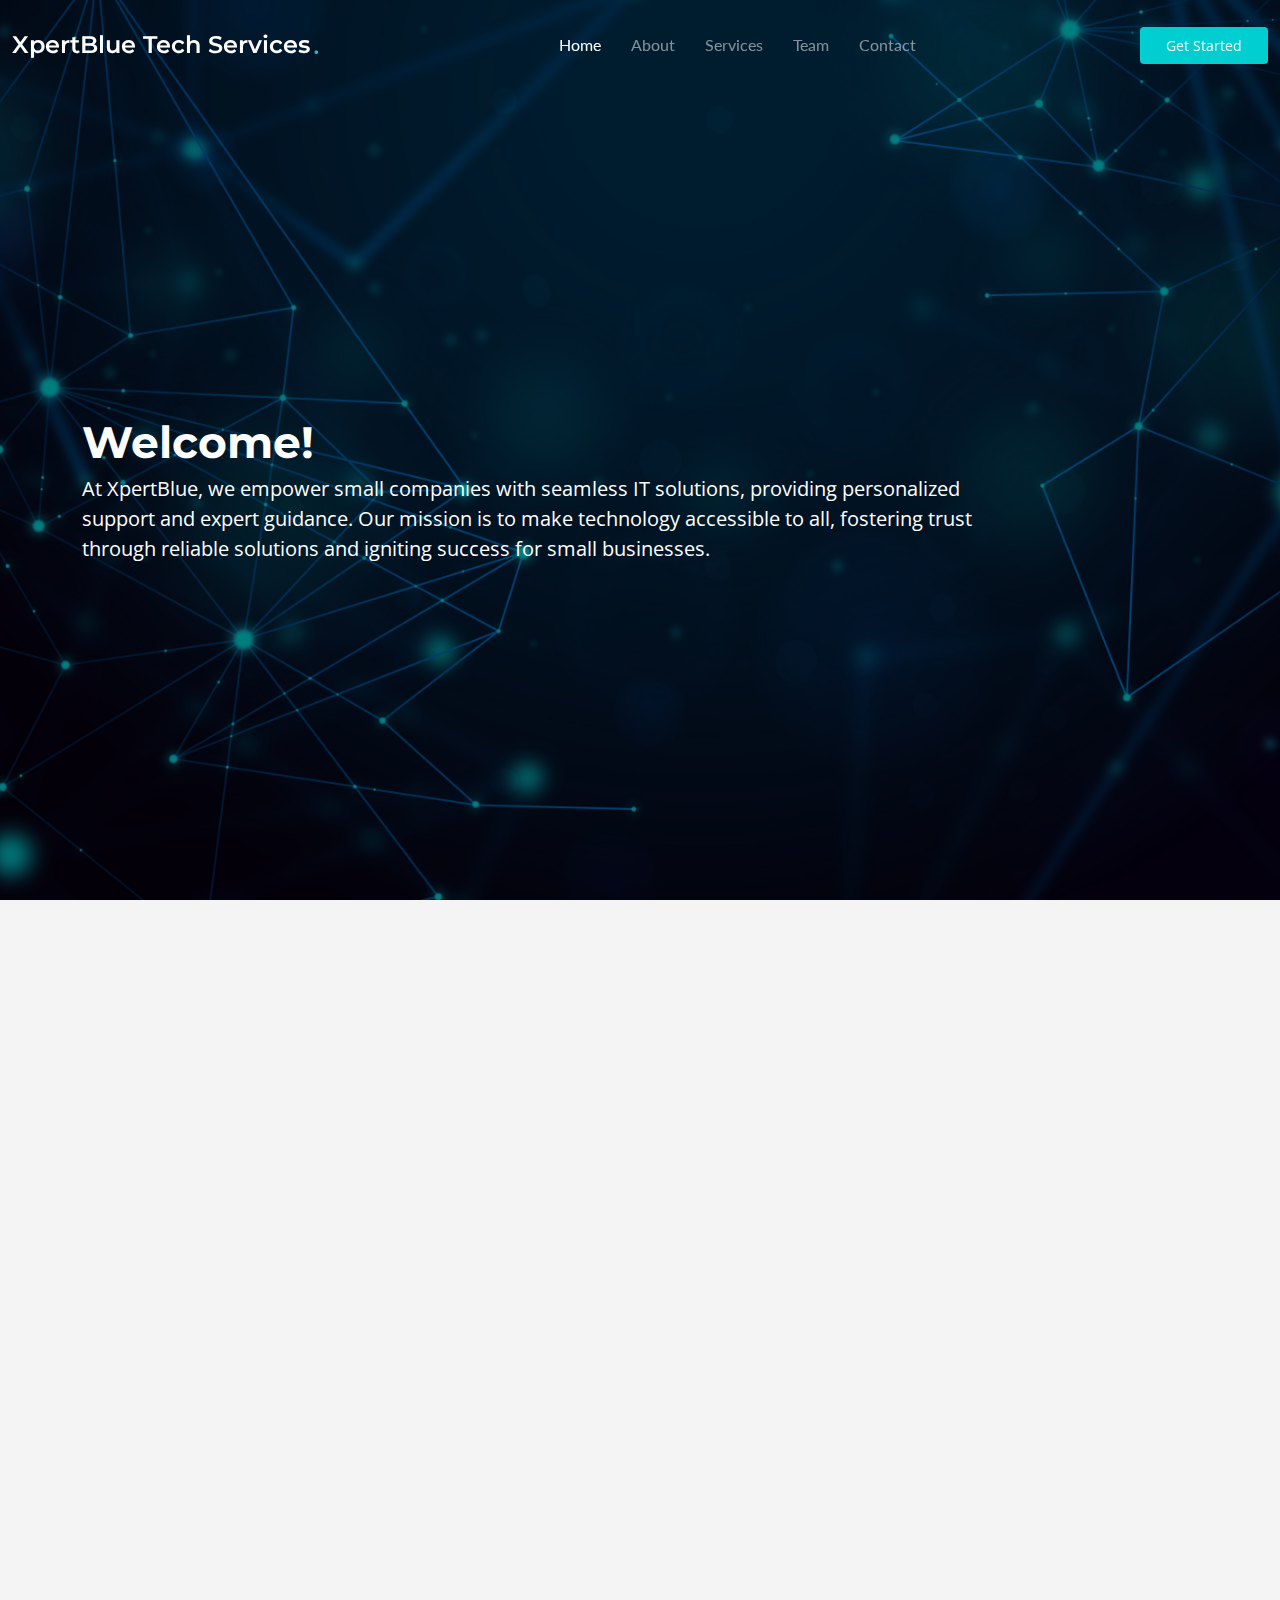
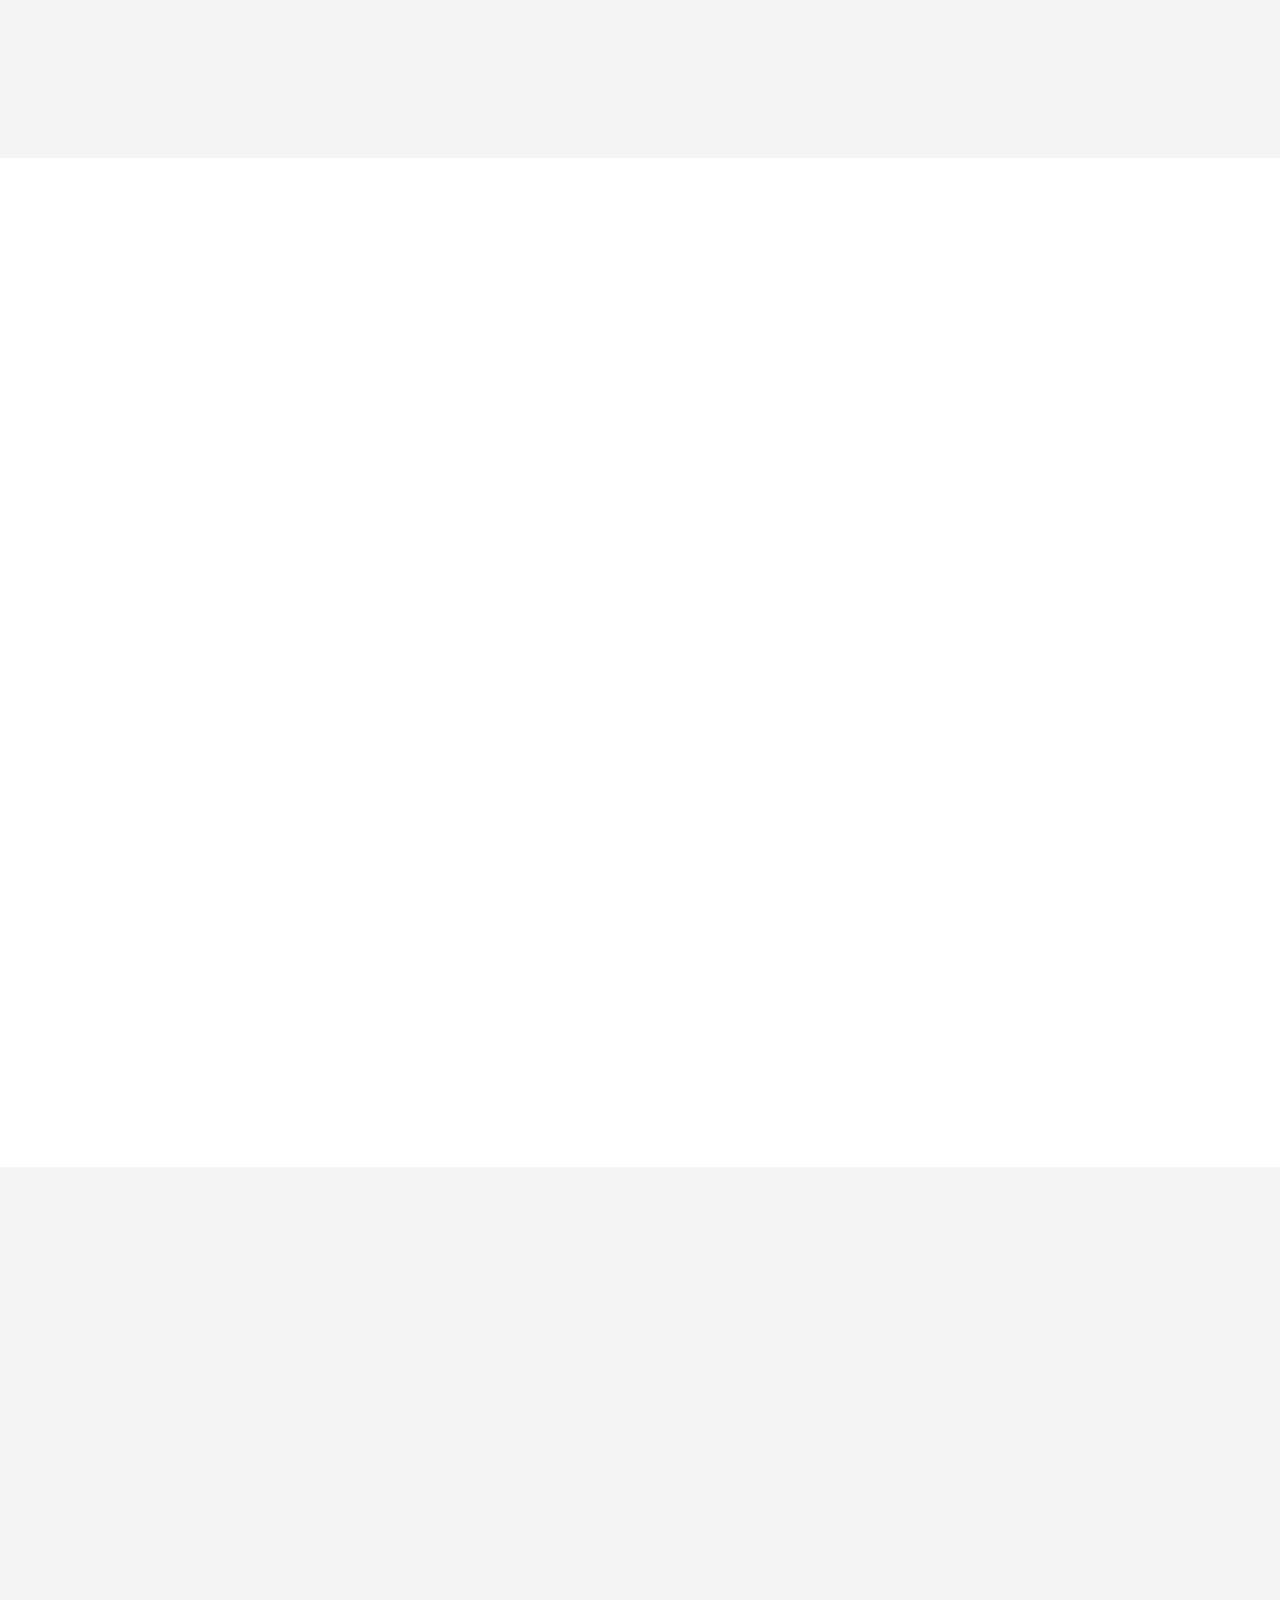
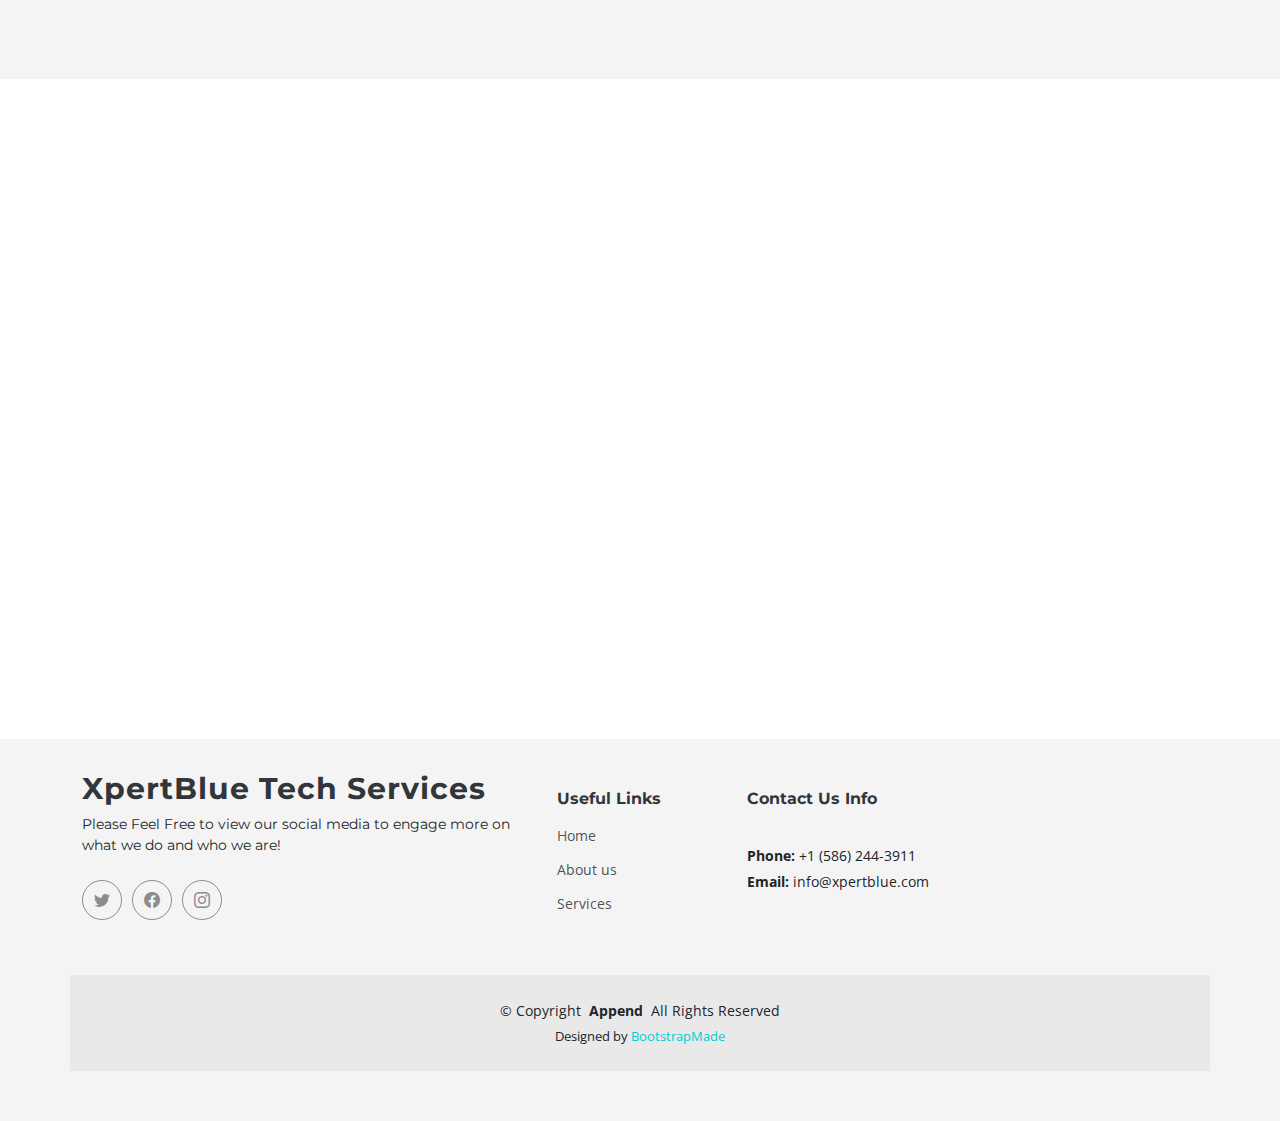
==== index.html @ ad98660b "Changes 02" ====
<!DOCTYPE html>
<html lang="en">

<head>
  <meta charset="utf-8">
  <meta content="width=device-width, initial-scale=1.0" name="viewport">

  <title>Home - XpertBlue Tech Services</title>
  <meta content="" name="description">
  <meta content="" name="keywords">

  <!-- Favicons -->
  <link href="assets/img/favicon.png" rel="icon">
  <link href="assets/img/apple-touch-icon.png" rel="apple-touch-icon">

  <!-- Fonts -->
  <link href="https://fonts.googleapis.com" rel="preconnect">
  <link href="https://fonts.gstatic.com" rel="preconnect" crossorigin>
  <link href="https://fonts.googleapis.com/css2?family=Open+Sans:ital,wght@0,300;0,400;0,500;0,600;0,700;0,800;1,300;1,400;1,500;1,600;1,700;1,800&family=Montserrat:ital,wght@0,100;0,200;0,300;0,400;0,500;0,600;0,700;0,800;0,900;1,100;1,200;1,300;1,400;1,500;1,600;1,700;1,800;1,900&family=Lato:ital,wght@0,100;0,300;0,400;0,700;0,900;1,100;1,300;1,400;1,700;1,900&display=swap" rel="stylesheet">

  <!-- Vendor CSS Files -->
  <link href="assets/vendor/bootstrap/css/bootstrap.min.css" rel="stylesheet">
  <link href="assets/vendor/bootstrap-icons/bootstrap-icons.css" rel="stylesheet">
  <link href="assets/vendor/glightbox/css/glightbox.min.css" rel="stylesheet">
  <link href="assets/vendor/swiper/swiper-bundle.min.css" rel="stylesheet">
  <link href="assets/vendor/aos/aos.css" rel="stylesheet">

  <!-- Template Main CSS File -->
  <link href="assets/css/main.css" rel="stylesheet">

  <!-- =======================================================
  * Template Name: Append
  * Updated: Sep 18 2023 with Bootstrap v5.3.2
  * Template URL: https://bootstrapmade.com/append-bootstrap-website-template/
  * Author: BootstrapMade.com
  * License: https://bootstrapmade.com/license/
  ======================================================== -->
</head>

<body class="index-page" data-bs-spy="scroll" data-bs-target="#navmenu">

  <!-- ======= Header ======= -->
  <header id="header" class="header fixed-top d-flex align-items-center">
    <div class="container-fluid d-flex align-items-center justify-content-between">

      <a href="index.html" class="logo d-flex align-items-center me-auto me-xl-0">
        <!-- Uncomment the line below if you also wish to use an image logo -->
        <!-- <img src="assets/img/logo.png" alt=""> -->
        <h1>XpertBlue Tech Services</h1>
        <span>.</span>
      </a>

      <!-- Nav Menu -->
      <nav id="navmenu" class="navmenu">
        <ul>
          <li><a href="index.html#hero" class="active">Home</a></li>
          <li><a href="index.html#about">About</a></li>
          <li><a href="index.html#services">Services</a></li>
          <!-- <li><a href="index.html#portfolio">Portfolio</a></li>-->
          <li><a href="index.html#team">Team</a></li>
          <!-- <li><a href="blog.html">Blog</a></li>-->
          <!--<li class="dropdown has-dropdown"><a href="#"><span>Dropdown</span> <i class="bi bi-chevron-down"></i></a>
            <ul class="dd-box-shadow">
              <li><a href="#">Dropdown 1</a></li>
              <li class="dropdown has-dropdown"><a href="#"><span>Deep Dropdown</span> <i class="bi bi-chevron-down"></i></a>
                <ul class="dd-box-shadow">
                  <li><a href="#">Deep Dropdown 1</a></li>
                  <li><a href="#">Deep Dropdown 2</a></li>
                  <li><a href="#">Deep Dropdown 3</a></li>
                  <li><a href="#">Deep Dropdown 4</a></li>
                  <li><a href="#">Deep Dropdown 5</a></li>
                </ul>
              </li>
              <li><a href="#">Dropdown 2</a></li>
              <li><a href="#">Dropdown 3</a></li>
              <li><a href="#">Dropdown 4</a></li>
            </ul>
          </li>-->
          <li><a href="index.html#contact">Contact</a></li>
        </ul>

        <i class="mobile-nav-toggle d-xl-none bi bi-list"></i>
      </nav><!-- End Nav Menu -->

      <a class="btn-getstarted" href="index.html#about">Get Started</a>

    </div>
  </header><!-- End Header -->

  <main id="main">

    <!-- Hero Section - Home Page -->
    <section id="hero" class="hero">

      <img src="assets/img/tech_image_bg01.jpg" alt="" data-aos="fade-in">

      <div class="container">
        <div class="row">
          <div class="col-lg-10">
            <h2 data-aos="fade-up" data-aos-delay="100">Welcome!</h2>
            <p data-aos="fade-up" data-aos-delay="200">At XpertBlue, we empower small companies with seamless IT solutions, providing personalized support and expert guidance. Our mission is to make technology accessible to all, fostering trust through reliable solutions and igniting success for small businesses.</p>
          </div>
          <!-- <div class="col-lg-5">
            <form action="#" class="sign-up-form d-flex" data-aos="fade-up" data-aos-delay="300">
              <input type="text" class="form-control" placeholder="Enter email address">
              <input type="submit" class="btn btn-primary" value="Sign up">
            </form>
          </div> -->
        </div>
      </div>

    </section><!-- End Hero Section -->

    <!-- Clients Section - Home Page -->
    <!-- <section id="clients" class="clients">

      <div class="container-fluid" data-aos="fade-up">

        <div class="row gy-4">

          <div class="col-xl-2 col-md-3 col-6 client-logo">
            <img src="assets/img/clients/client-1.png" class="img-fluid" alt="">
          </div>

          <div class="col-xl-2 col-md-3 col-6 client-logo">
            <img src="assets/img/clients/client-2.png" class="img-fluid" alt="">
          </div>

          <div class="col-xl-2 col-md-3 col-6 client-logo">
            <img src="assets/img/clients/client-3.png" class="img-fluid" alt="">
          </div>

          <div class="col-xl-2 col-md-3 col-6 client-logo">
            <img src="assets/img/clients/client-4.png" class="img-fluid" alt="">
          </div>

          <div class="col-xl-2 col-md-3 col-6 client-logo">
            <img src="assets/img/clients/client-5.png" class="img-fluid" alt="">
          </div>

          <div class="col-xl-2 col-md-3 col-6 client-logo">
            <img src="assets/img/clients/client-6.png" class="img-fluid" alt="">
          </div>

        </div>

      </div>

    </section> -->

    <!-- About Section - Home Page -->
    <section id="about" class="about">

      <div class="container" data-aos="fade-up" data-aos-delay="100">
        <div class="row align-items-xl-center gy-5">

          <div class="col-xl-5 content">
            <h3>About Us</h3>
            <h2>XpertBlue Tech Services</h2>
            <p>In the bustling world of managed services, three friends—Reed, Jack, and Scot—forged a tight-knit bond while working together at a renowned MSP (Managed Service Provider). Sharing a passion for technology and a dream of creating a more personalized and agile approach to client services, they decided to embark on a new adventure. Fueled by their combined expertise and a shared vision, the trio bravely set out to establish their own MSP. The journey was not without challenges, but their collaborative spirit and determination prevailed. Together, they built a company that prioritized client relationships, embraced innovation, and offered tailored solutions. As their venture flourished, so did their friendship, proving that sometimes the most rewarding ventures emerge from the bonds of trust and shared aspirations.</p>
            <p>Please read more about our core value to the right! </p>
            <!--<a href="#" class="read-more"><span>Read More</span><i class="bi bi-arrow-right"></i></a>-->
          </div>

          <div class="col-xl-7">
            <div class="row gy-4 icon-boxes">

              <div class="col-md-6" data-aos="fade-up" data-aos-delay="100">
                <div class="icon-box">
                  <i class="bi bi-buildings"></i>
                  <h3>Reliability</h3>
                  <p>Commitment to delivering consistent and dependable results.</p>
                </div>
              </div> <!-- End Icon Box -->

              <div class="col-md-6" data-aos="fade-up" data-aos-delay="300">
                <div class="icon-box">
                  <i class="bi bi-command"></i>
                  <h3>Customer-Centricity</h3>
                  <p>Prioritize client needs, ensuring a personalized and effective approach to meet unique IT requirements.</p>
                </div>
              </div> <!-- End Icon Box -->

              <div class="col-md-6" data-aos="fade-up" data-aos-delay="400">
                <div class="icon-box">
                  <i class="bi bi-graph-up-arrow"></i>
                  <h3>Adaptability</h3>
                  <p>Embrace adaptability to evolving technologies and market trends, ensuring resilience and responsiveness in dynamic industry landscapes.</p>
                </div>
              </div> <!-- End Icon Box -->

              <div class="col-md-6" data-aos="fade-up" data-aos-delay="500">
                <div class="icon-box">
                  <i class="bi bi-clipboard-pulse"></i>
                  <h3>Sustanibility</h3>
                  <p>Promote eco-friendly practices, minimizing our ecological footprint for a greener future.</p>
                </div>
              </div> <!-- End Icon Box -->

            </div>
          </div>

        </div>
      </div>

    </section><!-- End About Section -->

    <!-- Stats Section - Home Page -->
    <!-- <section id="stats" class="stats">

      <img src="assets/img/stats-bg.jpg" alt="" data-aos="fade-in">

      <div class="container position-relative" data-aos="fade-up" data-aos-delay="100">

        <div class="row gy-4">

          <div class="col-lg-3 col-md-6">
            <div class="stats-item text-center w-100 h-100">
              <span data-purecounter-start="0" data-purecounter-end="0" data-purecounter-duration="1" class="purecounter"></span>
              <p>Clients</p>
            </div>
          </div>

          <div class="col-lg-3 col-md-6">
            <div class="stats-item text-center w-100 h-100">
              <span data-purecounter-start="0" data-purecounter-end="0" data-purecounter-duration="1" class="purecounter"></span>
              <p>Projects</p>
            </div>
          </div>

          <div class="col-lg-3 col-md-6">
            <div class="stats-item text-center w-100 h-100">
              <span data-purecounter-start="0" data-purecounter-end="0" data-purecounter-duration="1" class="purecounter"></span>
              <p>Hours Of Support</p>
            </div>
          </div>

          <div class="col-lg-3 col-md-6">
            <div class="stats-item text-center w-100 h-100">
              <span data-purecounter-start="0" data-purecounter-end="3" data-purecounter-duration="1" class="purecounter"></span>
              <p>Workers</p>
            </div>
          </div>

        </div>

      </div>

    </section> -->

    <!-- Services Section - Home Page -->
    <section id="services" class="services">

      <!--  Section Title -->
      <div class="container section-title" data-aos="fade-up">
        <h2>Services</h2>
        <p>Here are all our services we provide!</p>
      </div><!-- End Section Title -->

      <div class="container">

        <div class="row gy-4">

          <div class="col-lg-6 " data-aos="fade-up" data-aos-delay="100">
            <div class="service-item d-flex">
              <div class="icon flex-shrink-0"><i class="bi bi-briefcase"></i></div>
              <div>
                <h4 class="title"><a href="#" class="stretched-link">Onsite Support</a></h4>
                <p class="description">Technical assistance that's offered on an organization's physical premises by an engineer, consultant, or other IT personnel</p>
              </div>
            </div>
          </div>
          <!-- End Service Item -->

          <div class="col-lg-6 " data-aos="fade-up" data-aos-delay="200">
            <div class="service-item d-flex">
              <div class="icon flex-shrink-0"><i class="bi bi-card-checklist"></i></div>
              <div>
                <h4 class="title"><a href="#" class="stretched-link">Internet, ISP, and WiFi Infrastrusture Setup</a></h4>
                <p class="description">Here we will assist with selecting an ISP, choosing the proper internet plan, setting up firewall equipment and hardware for the network, working with ISP for modem configuration - ensuring stable connection, WiFi Access Point Setups and configurations, Testing and Troubleshooting.</p>
              </div>
            </div>
          </div><!-- End Service Item -->

          <div class="col-lg-6 " data-aos="fade-up" data-aos-delay="300">
            <div class="service-item d-flex">
              <div class="icon flex-shrink-0"><i class="bi bi-bar-chart"></i></div>
              <div>
                <h4 class="title"><a href="#" class="stretched-link">Server Management</a></h4>
                <p class="description">Server management involves installing, configuring, monitoring resources, ensuring security, controlling user access, implementing backup and recovery, managing configuration changes, optimizing performance, troubleshooting, performing updates and upgrades, and monitoring/reporting to maintain efficient, secure, and reliable server operations within a network.</p>
              </div>
            </div>
          </div><!-- End Service Item -->

          <div class="col-lg-6 " data-aos="fade-up" data-aos-delay="400">
            <div class="service-item d-flex">
              <div class="icon flex-shrink-0"><i class="bi bi-binoculars"></i></div>
              <div>
                <h4 class="title"><a href="#" class="stretched-link">Application Support</a></h4>
                <p class="description">Application support involves providing assistance, troubleshooting, and maintenance for software applications. This includes resolving user issues, ensuring application functionality, applying updates, managing configurations, and offering technical support to optimize the performance and usability of the applications within an organization.</p>
              </div>
            </div>
          </div><!-- End Service Item -->

          <div class="col-lg-6 " data-aos="fade-up" data-aos-delay="500">
            <div class="service-item d-flex">
              <div class="icon flex-shrink-0"><i class="bi bi-brightness-high"></i></div>
              <div>
                <h4 class="title"><a href="#" class="stretched-link">Web Hosting/Website Creations</a></h4>
                <p class="description">Web hosting involves providing server space and resources to store and make websites accessible on the internet. Website creation encompasses designing, developing, and building the content and functionality of a website. Together, web hosting and website creation form the foundation for establishing and maintaining a visible and functional online presence.</p>
              </div>
            </div>
          </div><!-- End Service Item -->

          <div class="col-lg-6 " data-aos="fade-up" data-aos-delay="600">
            <div class="service-item d-flex">
              <div class="icon flex-shrink-0"><i class="bi bi-calendar4-week"></i></div>
              <div>
                <h4 class="title"><a href="#" class="stretched-link">Residential Technologies Services</a></h4>
                <p class="description">Residential Technologies Services involve the installation, setup, and maintenance of various technologies within homes, including but not limited to smart home devices, home automation systems, entertainment systems, and network setups. These services aim to enhance the convenience, efficiency, and connectivity of residential spaces through the integration and management of technology solutions.</p>
              </div>
            </div>
          </div><!-- End Service Item -->

        </div>

      </div>

    </section><!-- End Services Section -->

    <!-- Features Section - Home Page
    <section id="features" class="features">


      <div class="container section-title" data-aos="fade-up">
        <h2>Features</h2>
        <p>Necessitatibus eius consequatur ex aliquid fuga eum quidem sint consectetur velit</p>
      </div>

      <div class="container">

        <div class="row gy-4 align-items-center features-item">
          <div class="col-lg-5 order-2 order-lg-1" data-aos="fade-up" data-aos-delay="200">
            <h3>Corporis temporibus maiores provident</h3>
            <p>
              Ullamco laboris nisi ut aliquip ex ea commodo consequat. Duis aute irure dolor in reprehenderit in voluptate
              velit esse cillum dolore eu fugiat nulla pariatur. Excepteur sint occaecat cupidatat non proident.
            </p>
            <a href="#" class="btn btn-get-started">Get Started</a>
          </div>
          <div class="col-lg-7 order-1 order-lg-2 d-flex align-items-center" data-aos="zoom-out" data-aos-delay="100">
            <div class="image-stack">
              <img src="assets/img/features-light-1.jpg" alt="" class="stack-front">
              <img src="assets/img/features-light-2.jpg" alt="" class="stack-back">
            </div>
          </div>
        </div>

        <div class="row gy-4 align-items-stretch justify-content-between features-item ">
          <div class="col-lg-6 d-flex align-items-center features-img-bg" data-aos="zoom-out">
            <img src="assets/img/features-light-3.jpg" class="img-fluid" alt="">
          </div>
          <div class="col-lg-5 d-flex justify-content-center flex-column" data-aos="fade-up">
            <h3>Sunt consequatur ad ut est nulla</h3>
            <p>Cupiditate placeat cupiditate placeat est ipsam culpa. Delectus quia minima quod. Sunt saepe odit aut quia voluptatem hic voluptas dolor doloremque.</p>
            <ul>
              <li><i class="bi bi-check"></i> <span>Ullamco laboris nisi ut aliquip ex ea commodo consequat.</span></li>
              <li><i class="bi bi-check"></i><span> Duis aute irure dolor in reprehenderit in voluptate velit.</span></li>
              <li><i class="bi bi-check"></i> <span>Facilis ut et voluptatem aperiam. Autem soluta ad fugiat</span>.</li>
            </ul>
            <a href="#" class="btn btn-get-started align-self-start">Get Started</a>
          </div>
        </div>

      </div>

    </section> -->

    <!-- Portfolio Section - Home Page -->
    <!-- <section id="portfolio" class="portfolio">


      <div class="container section-title" data-aos="fade-up">
        <h2>Portfolio</h2>
        <p>Necessitatibus eius consequatur ex aliquid fuga eum quidem sint consectetur velit</p>
      </div>

      <div class="container">

        <div class="isotope-layout" data-default-filter="*" data-layout="masonry" data-sort="original-order">

          <ul class="portfolio-filters isotope-filters" data-aos="fade-up" data-aos-delay="100">
            <li data-filter="*" class="filter-active">All</li>
            <li data-filter=".filter-app">App</li>
            <li data-filter=".filter-product">Card</li>
            <li data-filter=".filter-branding">Web</li>
          </ul>

          <div class="row gy-4 isotope-container" data-aos="fade-up" data-aos-delay="200">

            <div class="col-lg-4 col-md-6 portfolio-item isotope-item filter-app">
              <img src="assets/img/masonry-portfolio/masonry-portfolio-1.jpg" class="img-fluid" alt="">
              <div class="portfolio-info">
                <h4>App 1</h4>
                <p>Lorem ipsum, dolor sit</p>
                <a href="assets/img/masonry-portfolio/masonry-portfolio-1.jpg" title="App 1" data-gallery="portfolio-gallery-app" class="glightbox preview-link"><i class="bi bi-zoom-in"></i></a>
                <a href="portfolio-details.html" title="More Details" class="details-link"><i class="bi bi-link-45deg"></i></a>
              </div>
            </div>

            <div class="col-lg-4 col-md-6 portfolio-item isotope-item filter-product">
              <img src="assets/img/masonry-portfolio/masonry-portfolio-2.jpg" class="img-fluid" alt="">
              <div class="portfolio-info">
                <h4>Product 1</h4>
                <p>Lorem ipsum, dolor sit</p>
                <a href="assets/img/masonry-portfolio/masonry-portfolio-2.jpg" title="Product 1" data-gallery="portfolio-gallery-product" class="glightbox preview-link"><i class="bi bi-zoom-in"></i></a>
                <a href="portfolio-details.html" title="More Details" class="details-link"><i class="bi bi-link-45deg"></i></a>
              </div>
            </div>

            <div class="col-lg-4 col-md-6 portfolio-item isotope-item filter-branding">
              <img src="assets/img/masonry-portfolio/masonry-portfolio-3.jpg" class="img-fluid" alt="">
              <div class="portfolio-info">
                <h4>Branding 1</h4>
                <p>Lorem ipsum, dolor sit</p>
                <a href="assets/img/masonry-portfolio/masonry-portfolio-3.jpg" title="Branding 1" data-gallery="portfolio-gallery-branding" class="glightbox preview-link"><i class="bi bi-zoom-in"></i></a>
                <a href="portfolio-details.html" title="More Details" class="details-link"><i class="bi bi-link-45deg"></i></a>
              </div>
            </div>

            <div class="col-lg-4 col-md-6 portfolio-item isotope-item filter-app">
              <img src="assets/img/masonry-portfolio/masonry-portfolio-4.jpg" class="img-fluid" alt="">
              <div class="portfolio-info">
                <h4>App 2</h4>
                <p>Lorem ipsum, dolor sit</p>
                <a href="assets/img/masonry-portfolio/masonry-portfolio-4.jpg" title="App 2" data-gallery="portfolio-gallery-app" class="glightbox preview-link"><i class="bi bi-zoom-in"></i></a>
                <a href="portfolio-details.html" title="More Details" class="details-link"><i class="bi bi-link-45deg"></i></a>
              </div>
            </div>

            <div class="col-lg-4 col-md-6 portfolio-item isotope-item filter-product">
              <img src="assets/img/masonry-portfolio/masonry-portfolio-5.jpg" class="img-fluid" alt="">
              <div class="portfolio-info">
                <h4>Product 2</h4>
                <p>Lorem ipsum, dolor sit</p>
                <a href="assets/img/masonry-portfolio/masonry-portfolio-5.jpg" title="Product 2" data-gallery="portfolio-gallery-product" class="glightbox preview-link"><i class="bi bi-zoom-in"></i></a>
                <a href="portfolio-details.html" title="More Details" class="details-link"><i class="bi bi-link-45deg"></i></a>
              </div>
            </div>

            <div class="col-lg-4 col-md-6 portfolio-item isotope-item filter-branding">
              <img src="assets/img/masonry-portfolio/masonry-portfolio-6.jpg" class="img-fluid" alt="">
              <div class="portfolio-info">
                <h4>Branding 2</h4>
                <p>Lorem ipsum, dolor sit</p>
                <a href="assets/img/masonry-portfolio/masonry-portfolio-6.jpg" title="Branding 2" data-gallery="portfolio-gallery-branding" class="glightbox preview-link"><i class="bi bi-zoom-in"></i></a>
                <a href="portfolio-details.html" title="More Details" class="details-link"><i class="bi bi-link-45deg"></i></a>
              </div>
            </div>

            <div class="col-lg-4 col-md-6 portfolio-item isotope-item filter-app">
              <img src="assets/img/masonry-portfolio/masonry-portfolio-7.jpg" class="img-fluid" alt="">
              <div class="portfolio-info">
                <h4>App 3</h4>
                <p>Lorem ipsum, dolor sit</p>
                <a href="assets/img/masonry-portfolio/masonry-portfolio-7.jpg" title="App 3" data-gallery="portfolio-gallery-app" class="glightbox preview-link"><i class="bi bi-zoom-in"></i></a>
                <a href="portfolio-details.html" title="More Details" class="details-link"><i class="bi bi-link-45deg"></i></a>
              </div>
            </div>

            <div class="col-lg-4 col-md-6 portfolio-item isotope-item filter-product">
              <img src="assets/img/masonry-portfolio/masonry-portfolio-8.jpg" class="img-fluid" alt="">
              <div class="portfolio-info">
                <h4>Product 3</h4>
                <p>Lorem ipsum, dolor sit</p>
                <a href="assets/img/masonry-portfolio/masonry-portfolio-8.jpg" title="Product 3" data-gallery="portfolio-gallery-product" class="glightbox preview-link"><i class="bi bi-zoom-in"></i></a>
                <a href="portfolio-details.html" title="More Details" class="details-link"><i class="bi bi-link-45deg"></i></a>
              </div>
            </div>

            <div class="col-lg-4 col-md-6 portfolio-item isotope-item filter-branding">
              <img src="assets/img/masonry-portfolio/masonry-portfolio-9.jpg" class="img-fluid" alt="">
              <div class="portfolio-info">
                <h4>Branding 3</h4>
                <p>Lorem ipsum, dolor sit</p>
                <a href="assets/img/masonry-portfolio/masonry-portfolio-9.jpg" title="Branding 2" data-gallery="portfolio-gallery-branding" class="glightbox preview-link"><i class="bi bi-zoom-in"></i></a>
                <a href="portfolio-details.html" title="More Details" class="details-link"><i class="bi bi-link-45deg"></i></a>
              </div>
            </div>

          </div>

        </div>

      </div>

    </section> -->

    <!-- Pricing Section - Home Page -->
    <!-- <section id="pricing" class="pricing">

        Section Title
      <div class="container section-title" data-aos="fade-up">
        <h2>Pricing</h2>
        <p>Necessitatibus eius consequatur ex aliquid fuga eum quidem sint consectetur velit</p>
      </div> End Section Title

      <div class="container" data-aos="zoom-in" data-aos-delay="100">

        <div class="row g-4">

          <div class="col-lg-4">
            <div class="pricing-item">
              <h3>Free Plan</h3>
              <div class="icon">
                <i class="bi bi-box"></i>
              </div>
              <h4><sup>$</sup>0<span> / month</span></h4>
              <ul>
                <li><i class="bi bi-check"></i> <span>Quam adipiscing vitae proin</span></li>
                <li><i class="bi bi-check"></i> <span>Nec feugiat nisl pretium</span></li>
                <li><i class="bi bi-check"></i> <span>Nulla at volutpat diam uteera</span></li>
                <li class="na"><i class="bi bi-x"></i> <span>Pharetra massa massa ultricies</span></li>
                <li class="na"><i class="bi bi-x"></i> <span>Massa ultricies mi quis hendrerit</span></li>
              </ul>
              <div class="text-center"><a href="#" class="buy-btn">Buy Now</a></div>
            </div>
          </div> End Pricing Item

          <div class="col-lg-4">
            <div class="pricing-item featured">
              <h3>Business Plan</h3>
              <div class="icon">
                <i class="bi bi-rocket"></i>
              </div>

              <h4><sup>$</sup>29<span> / month</span></h4>
              <ul>
                <li><i class="bi bi-check"></i> <span>Quam adipiscing vitae proin</span></li>
                <li><i class="bi bi-check"></i> <span>Nec feugiat nisl pretium</span></li>
                <li><i class="bi bi-check"></i> <span>Nulla at volutpat diam uteera</span></li>
                <li><i class="bi bi-check"></i> <span>Pharetra massa massa ultricies</span></li>
                <li><i class="bi bi-check"></i> <span>Massa ultricies mi quis hendrerit</span></li>
              </ul>
              <div class="text-center"><a href="#" class="buy-btn">Buy Now</a></div>
            </div>
          </div> End Pricing Item

          <div class="col-lg-4">
            <div class="pricing-item">
              <h3>Developer Plan</h3>
              <div class="icon">
                <i class="bi bi-send"></i>
              </div>
              <h4><sup>$</sup>49<span> / month</span></h4>
              <ul>
                <li><i class="bi bi-check"></i> <span>Quam adipiscing vitae proin</span></li>
                <li><i class="bi bi-check"></i> <span>Nec feugiat nisl pretium</span></li>
                <li><i class="bi bi-check"></i> <span>Nulla at volutpat diam uteera</span></li>
                <li><i class="bi bi-check"></i> <span>Pharetra massa massa ultricies</span></li>
                <li><i class="bi bi-check"></i> <span>Massa ultricies mi quis hendrerit</span></li>
              </ul>
              <div class="text-center"><a href="#" class="buy-btn">Buy Now</a></div>
            </div>
          </div> End Pricing Item

        </div>

      </div>

    </section> End Pricing Section -->

    <!-- Faq Section - Home Page
    <section id="faq" class="faq">

      <div class="container">

        <div class="row gy-4">

          <div class="col-lg-4" data-aos="fade-up" data-aos-delay="100">
            <div class="content px-xl-5">
              <h3><span>Frequently Asked </span><strong>Questions</strong></h3>
              <p>
                Lorem ipsum dolor sit amet, consectetur adipiscing elit, sed do eiusmod tempor incididunt ut labore et dolore magna aliqua. Duis aute irure dolor in reprehenderit
              </p>
            </div>
          </div>

          <div class="col-lg-8" data-aos="fade-up" data-aos-delay="200">

            <div class="faq-container">
              <div class="faq-item faq-active">
                <h3><span class="num">1.</span> <span>Non consectetur a erat nam at lectus urna duis?</span></h3>
                <div class="faq-content">
                  <p>Feugiat pretium nibh ipsum consequat. Tempus iaculis urna id volutpat lacus laoreet non curabitur gravida. Venenatis lectus magna fringilla urna porttitor rhoncus dolor purus non.</p>
                </div>
                <i class="faq-toggle bi bi-chevron-right"></i>
              </div>

              <div class="faq-item">
                <h3><span class="num">2.</span> <span>Feugiat scelerisque varius morbi enim nunc faucibus a pellentesque?</span></h3>
                <div class="faq-content">
                  <p>Dolor sit amet consectetur adipiscing elit pellentesque habitant morbi. Id interdum velit laoreet id donec ultrices. Fringilla phasellus faucibus scelerisque eleifend donec pretium. Est pellentesque elit ullamcorper dignissim. Mauris ultrices eros in cursus turpis massa tincidunt dui.</p>
                </div>
                <i class="faq-toggle bi bi-chevron-right"></i>
              </div>

              <div class="faq-item">
                <h3><span class="num">3.</span> <span>Dolor sit amet consectetur adipiscing elit pellentesque?</span></h3>
                <div class="faq-content">
                  <p>Eleifend mi in nulla posuere sollicitudin aliquam ultrices sagittis orci. Faucibus pulvinar elementum integer enim. Sem nulla pharetra diam sit amet nisl suscipit. Rutrum tellus pellentesque eu tincidunt. Lectus urna duis convallis convallis tellus. Urna molestie at elementum eu facilisis sed odio morbi quis</p>
                </div>
                <i class="faq-toggle bi bi-chevron-right"></i>
              </div>

              <div class="faq-item">
                <h3><span class="num">4.</span> <span>Ac odio tempor orci dapibus. Aliquam eleifend mi in nulla?</span></h3>
                <div class="faq-content">
                  <p>Dolor sit amet consectetur adipiscing elit pellentesque habitant morbi. Id interdum velit laoreet id donec ultrices. Fringilla phasellus faucibus scelerisque eleifend donec pretium. Est pellentesque elit ullamcorper dignissim. Mauris ultrices eros in cursus turpis massa tincidunt dui.</p>
                </div>
                <i class="faq-toggle bi bi-chevron-right"></i>
              </div>

              <div class="faq-item">
                <h3><span class="num">5.</span> <span>Tempus quam pellentesque nec nam aliquam sem et tortor consequat?</span></h3>
                <div class="faq-content">
                  <p>Molestie a iaculis at erat pellentesque adipiscing commodo. Dignissim suspendisse in est ante in. Nunc vel risus commodo viverra maecenas accumsan. Sit amet nisl suscipit adipiscing bibendum est. Purus gravida quis blandit turpis cursus in</p>
                </div>
                <i class="faq-toggle bi bi-chevron-right"></i>
              </div>

            </div>

          </div>
        </div>

      </div>

    </section> End Faq Section -->

    <!-- Team Section - Home Page -->
    <section id="team" class="team">

      <!--  Section Title -->
      <div class="container section-title" data-aos="fade-up">
        <h2>Team</h2>
        <!--<p>Necessitatibus eius consequatur ex aliquid fuga eum quidem sint consectetur velit</p>-->
      </div><!-- End Section Title -->

      <div class="container">

        <div class="row gy-5">

          <div class="col-lg-4 col-md-6 member" data-aos="fade-up" data-aos-delay="100">
            <div class="member-img">
              <img src="assets/img/team/jsneor-pic01.jpg" class="img-fluid" alt="">
              <div class="social">
                <!--<a href="#"><i class="bi bi-twitter"></i></a>
                <a href="#"><i class="bi bi-facebook"></i></a>
                <a href="#"><i class="bi bi-instagram"></i></a>-->
                <a href="#"><i class="bi bi-linkedin"></i></a>
              </div>
            </div>
            <div class="member-info text-center">
              <h4>Jack Sneor</h4>
              <span>Systems Engineer</span>
              <!--<p>Aliquam iure quaerat voluptatem praesentium possimus unde laudantium vel dolorum distinctio dire flow</p>-->
            </div>
          </div><!-- End Team Member -->

          <div class="col-lg-4 col-md-6 member" data-aos="fade-up" data-aos-delay="200">
            <div class="member-img">
              <img src="assets/img/team/mreed-pic01.jpg" class="img-fluid" alt="">
              <div class="social">
                <!--<a href="#"><i class="bi bi-twitter"></i></a>
                <a href="#"><i class="bi bi-facebook"></i></a>
                <a href="#"><i class="bi bi-instagram"></i></a>-->
                <a href="#"><i class="bi bi-linkedin"></i></a>
              </div>
            </div>
            <div class="member-info text-center">
              <h4>Michael Reed</h4>
              <span>Systems Engineer</span>
              <!--<p>Labore ipsam sit consequatur exercitationem rerum laboriosam laudantium aut quod dolores exercitationem ut</p>-->
            </div>
          </div><!-- End Team Member -->

          <div class="col-lg-4 col-md-6 member" data-aos="fade-up" data-aos-delay="300">
            <div class="member-img">
              <img src="assets/img/team/sskoczylas-pic01.jpg" class="img-fluid" alt="">
              <div class="social">
                <!--<a href="#"><i class="bi bi-twitter"></i></a>
                <a href="#"><i class="bi bi-facebook"></i></a>
                <a href="#"><i class="bi bi-instagram"></i></a>-->
                <a href="#"><i class="bi bi-linkedin"></i></a>
              </div>
            </div>
            <div class="member-info text-center">
              <h4>Scot Sckoczylas</h4>
              <span>Here to smell the roses!</span>
              <!--<p>Illum minima ea autem doloremque ipsum quidem quas aspernatur modi ut praesentium vel tque sed facilis at qui</p>-->
            </div>
          </div><!-- End Team Member -->

          <!-- <div class="col-lg-4 col-md-6 member" data-aos="fade-up" data-aos-delay="400">
            <div class="member-img">
              <img src="assets/img/team/team-4.jpg" class="img-fluid" alt="">
              <div class="social">
                <a href="#"><i class="bi bi-twitter"></i></a>
                <a href="#"><i class="bi bi-facebook"></i></a>
                <a href="#"><i class="bi bi-instagram"></i></a>
                <a href="#"><i class="bi bi-linkedin"></i></a>
              </div>
            </div>
            <div class="member-info text-center">
              <h4>Amanda Jepson</h4>
              <span>Accountant</span>
              <p>Magni voluptatem accusamus assumenda cum nisi aut qui dolorem voluptate sed et veniam quasi quam consectetur</p>
            </div>
          </div> -->

          <!-- <div class="col-lg-4 col-md-6 member" data-aos="fade-up" data-aos-delay="500">
            <div class="member-img">
              <img src="assets/img/team/team-5.jpg" class="img-fluid" alt="">
              <div class="social">
                <a href="#"><i class="bi bi-twitter"></i></a>
                <a href="#"><i class="bi bi-facebook"></i></a>
                <a href="#"><i class="bi bi-instagram"></i></a>
                <a href="#"><i class="bi bi-linkedin"></i></a>
              </div>
            </div>
            <div class="member-info text-center">
              <h4>Brian Doe</h4>
              <span>Marketing</span>
              <p>Qui consequuntur quos accusamus magnam quo est molestiae eius laboriosam sunt doloribus quia impedit laborum velit</p>
            </div>
          </div> -->

          <!-- <div class="col-lg-4 col-md-6 member" data-aos="fade-up" data-aos-delay="600">
            <div class="member-img">
              <img src="assets/img/team/team-6.jpg" class="img-fluid" alt="">
              <div class="social">
                <a href="#"><i class="bi bi-twitter"></i></a>
                <a href="#"><i class="bi bi-facebook"></i></a>
                <a href="#"><i class="bi bi-instagram"></i></a>
                <a href="#"><i class="bi bi-linkedin"></i></a>
              </div>
            </div>
            <div class="member-info text-center">
              <h4>Josepha Palas</h4>
              <span>Operation</span>
              <p>Sint sint eveniet explicabo amet consequatur nesciunt error enim rerum earum et omnis fugit eligendi cupiditate vel</p>
            </div>
          </div> -->

        </div>

      </div>

    </section><!-- End Team Section -->

    <!-- Call-to-action Section - Home Page -->
    <!-- <section id="call-to-action" class="call-to-action">

      <img src="assets/img/cta-bg.jpg" alt="">

      <div class="container">
        <div class="row justify-content-center" data-aos="zoom-in" data-aos-delay="100">
          <div class="col-xl-10">
            <div class="text-center">
              <h3>Call To Action</h3>
              <p>Duis aute irure dolor in reprehenderit in voluptate velit esse cillum dolore eu fugiat nulla pariatur. Excepteur sint occaecat cupidatat non proident, sunt in culpa qui officia deserunt mollit anim id est laborum.</p>
              <a class="cta-btn" href="#">Call To Action</a>
            </div>
          </div>
        </div>
      </div>

    </section> -->

    <!-- Testimonials Section - Home Page -->
    <!-- <section id="testimonials" class="testimonials">

      <div class="container">

        <div class="row align-items-center">

          <div class="col-lg-5 info" data-aos="fade-up" data-aos-delay="100">
            <h3>Testimonials</h3>
            <p>
              Ullamco laboris nisi ut aliquip ex ea commodo consequat. Duis aute irure dolor in reprehenderit in voluptate
              velit esse cillum dolore eu fugiat nulla pariatur. Excepteur sint occaecat cupidatat non proident.
            </p>
          </div>

          <div class="col-lg-7" data-aos="fade-up" data-aos-delay="200">

            <div class="swiper">
              <template class="swiper-config">
                {
                "loop": true,
                "speed" : 600,
                "autoplay": {
                "delay": 5000
                },
                "slidesPerView": "auto",
                "pagination": {
                "el": ".swiper-pagination",
                "type": "bullets",
                "clickable": true
                }
                }
              </template>
              <div class="swiper-wrapper">

                <div class="swiper-slide">
                  <div class="testimonial-item">
                    <div class="d-flex">
                      <img src="assets/img/testimonials/testimonials-1.jpg" class="testimonial-img flex-shrink-0" alt="">
                      <div>
                        <h3>Saul Goodman</h3>
                        <h4>Ceo & Founder</h4>
                        <div class="stars">
                          <i class="bi bi-star-fill"></i><i class="bi bi-star-fill"></i><i class="bi bi-star-fill"></i><i class="bi bi-star-fill"></i><i class="bi bi-star-fill"></i>
                        </div>
                      </div>
                    </div>
                    <p>
                      <i class="bi bi-quote quote-icon-left"></i>
                      <span>Proin iaculis purus consequat sem cure digni ssim donec porttitora entum suscipit rhoncus. Accusantium quam, ultricies eget id, aliquam eget nibh et. Maecen aliquam, risus at semper.</span>
                      <i class="bi bi-quote quote-icon-right"></i>
                    </p>
                  </div>
                </div>

                <div class="swiper-slide">
                  <div class="testimonial-item">
                    <div class="d-flex">
                      <img src="assets/img/testimonials/testimonials-2.jpg" class="testimonial-img flex-shrink-0" alt="">
                      <div>
                        <h3>Sara Wilsson</h3>
                        <h4>Designer</h4>
                        <div class="stars">
                          <i class="bi bi-star-fill"></i><i class="bi bi-star-fill"></i><i class="bi bi-star-fill"></i><i class="bi bi-star-fill"></i><i class="bi bi-star-fill"></i>
                        </div>
                      </div>
                    </div>
                    <p>
                      <i class="bi bi-quote quote-icon-left"></i>
                      <span>Export tempor illum tamen malis malis eram quae irure esse labore quem cillum quid cillum eram malis quorum velit fore eram velit sunt aliqua noster fugiat irure amet legam anim culpa.</span>
                      <i class="bi bi-quote quote-icon-right"></i>
                    </p>
                  </div>
                </div>

                <div class="swiper-slide">
                  <div class="testimonial-item">
                    <div class="d-flex">
                      <img src="assets/img/testimonials/testimonials-3.jpg" class="testimonial-img flex-shrink-0" alt="">
                      <div>
                        <h3>Jena Karlis</h3>
                        <h4>Store Owner</h4>
                        <div class="stars">
                          <i class="bi bi-star-fill"></i><i class="bi bi-star-fill"></i><i class="bi bi-star-fill"></i><i class="bi bi-star-fill"></i><i class="bi bi-star-fill"></i>
                        </div>
                      </div>
                    </div>
                    <p>
                      <i class="bi bi-quote quote-icon-left"></i>
                      <span>Enim nisi quem export duis labore cillum quae magna enim sint quorum nulla quem veniam duis minim tempor labore quem eram duis noster aute amet eram fore quis sint minim.</span>
                      <i class="bi bi-quote quote-icon-right"></i>
                    </p>
                  </div>
                </div>

                <div class="swiper-slide">
                  <div class="testimonial-item">
                    <div class="d-flex">
                      <img src="assets/img/testimonials/testimonials-4.jpg" class="testimonial-img flex-shrink-0" alt="">
                      <div>
                        <h3>Matt Brandon</h3>
                        <h4>Freelancer</h4>
                        <div class="stars">
                          <i class="bi bi-star-fill"></i><i class="bi bi-star-fill"></i><i class="bi bi-star-fill"></i><i class="bi bi-star-fill"></i><i class="bi bi-star-fill"></i>
                        </div>
                      </div>
                    </div>
                    <p>
                      <i class="bi bi-quote quote-icon-left"></i>
                      <span>Fugiat enim eram quae cillum dolore dolor amet nulla culpa multos export minim fugiat minim velit minim dolor enim duis veniam ipsum anim magna sunt elit fore quem dolore labore illum veniam.</span>
                      <i class="bi bi-quote quote-icon-right"></i>
                    </p>
                  </div>
                </div>

                <div class="swiper-slide">
                  <div class="testimonial-item">
                    <div class="d-flex">
                      <img src="assets/img/testimonials/testimonials-5.jpg" class="testimonial-img flex-shrink-0" alt="">
                      <div>
                        <h3>John Larson</h3>
                        <h4>Entrepreneur</h4>
                        <div class="stars">
                          <i class="bi bi-star-fill"></i><i class="bi bi-star-fill"></i><i class="bi bi-star-fill"></i><i class="bi bi-star-fill"></i><i class="bi bi-star-fill"></i>
                        </div>
                      </div>
                    </div>
                    <p>
                      <i class="bi bi-quote quote-icon-left"></i>
                      <span>Quis quorum aliqua sint quem legam fore sunt eram irure aliqua veniam tempor noster veniam enim culpa labore duis sunt culpa nulla illum cillum fugiat legam esse veniam culpa fore nisi cillum quid.</span>
                      <i class="bi bi-quote quote-icon-right"></i>
                    </p>
                  </div>
                </div>

              </div>
              <div class="swiper-pagination"></div>
            </div>

          </div>

        </div>

      </div>

    </section> -->

    <!-- Recent-posts Section - Home Page -->
    <!-- <section id="recent-posts" class="recent-posts">


      <div class="container section-title" data-aos="fade-up">
        <h2>Recent Posts</h2>
        <p>Necessitatibus eius consequatur ex aliquid fuga eum quidem sint consectetur velit</p>
      </div>

      <div class="container">

        <div class="row gy-4">

          <div class="col-xl-4 col-md-6" data-aos="fade-up" data-aos-delay="100">
            <article>

              <div class="post-img">
                <img src="assets/img/blog/blog-1.jpg" alt="" class="img-fluid">
              </div>

              <p class="post-category">Politics</p>

              <h2 class="title">
                <a href="blog-details.html">Dolorum optio tempore voluptas dignissimos</a>
              </h2>

              <div class="d-flex align-items-center">
                <img src="assets/img/blog/blog-author.jpg" alt="" class="img-fluid post-author-img flex-shrink-0">
                <div class="post-meta">
                  <p class="post-author">Maria Doe</p>
                  <p class="post-date">
                    <time datetime="2022-01-01">Jan 1, 2022</time>
                  </p>
                </div>
              </div>

            </article>
          </div>

          <div class="col-xl-4 col-md-6" data-aos="fade-up" data-aos-delay="200">
            <article>

              <div class="post-img">
                <img src="assets/img/blog/blog-2.jpg" alt="" class="img-fluid">
              </div>

              <p class="post-category">Sports</p>

              <h2 class="title">
                <a href="blog-details.html">Nisi magni odit consequatur autem nulla dolorem</a>
              </h2>

              <div class="d-flex align-items-center">
                <img src="assets/img/blog/blog-author-2.jpg" alt="" class="img-fluid post-author-img flex-shrink-0">
                <div class="post-meta">
                  <p class="post-author">Allisa Mayer</p>
                  <p class="post-date">
                    <time datetime="2022-01-01">Jun 5, 2022</time>
                  </p>
                </div>
              </div>

            </article>
          </div>

          <div class="col-xl-4 col-md-6" data-aos="fade-up" data-aos-delay="300">
            <article>

              <div class="post-img">
                <img src="assets/img/blog/blog-3.jpg" alt="" class="img-fluid">
              </div>

              <p class="post-category">Entertainment</p>

              <h2 class="title">
                <a href="blog-details.html">Possimus soluta ut id suscipit ea ut in quo quia et soluta</a>
              </h2>

              <div class="d-flex align-items-center">
                <img src="assets/img/blog/blog-author-3.jpg" alt="" class="img-fluid post-author-img flex-shrink-0">
                <div class="post-meta">
                  <p class="post-author">Mark Dower</p>
                  <p class="post-date">
                    <time datetime="2022-01-01">Jun 22, 2022</time>
                  </p>
                </div>
              </div>

            </article>
          </div>

        </div>

      </div>

    </section> -->

    <!-- Contact Section - Home Page -->
    <section id="contact" class="contact">

      <!--  Section Title -->
      <div class="container section-title" data-aos="fade-up">
        <h2>Contact</h2>
        <p>Please Feel free to contact us and inquire about our services!</p>
      </div><!-- End Section Title -->

      <div class="container" data-aos="fade-up" data-aos-delay="100">

        <div class="row gy-4">

          <div class="col-lg-6">

            <div class="row gy-4">
              <div class="col-md-6">
                <div class="info-item" data-aos="fade" data-aos-delay="200">
                  <i class="bi bi-geo-alt"></i>
                  <h3>Operation Location</h3>
                  <p>Auburn Hills, MI 48326</p>
                </div>
              </div><!-- End Info Item -->

              <div class="col-md-6">
                <div class="info-item" data-aos="fade" data-aos-delay="300">
                  <i class="bi bi-telephone"></i>
                  <h3>Call Us</h3>
                  <p>+1 (586) 244-3911</p>
                </div>
              </div><!-- End Info Item -->

              <div class="col-md-6">
                <div class="info-item" data-aos="fade" data-aos-delay="400">
                  <i class="bi bi-envelope"></i>
                  <h3>Email Us</h3>
                  <p>info@xpertblue.com</p>
                </div>
              </div><!-- End Info Item -->

              <div class="col-md-6">
                <div class="info-item" data-aos="fade" data-aos-delay="500">
                  <i class="bi bi-clock"></i>
                  <h3>Flexible Hours!</h3>
                  <p>Monday - Sunday</p>
                </div>
              </div>

            </div>

          </div>

          <div class="col-lg-6">
            <form action="forms/contact.php" method="post" class="php-email-form" data-aos="fade-up" data-aos-delay="200">
              <div class="row gy-4">

                <div class="col-md-6">
                  <input type="text" name="name" class="form-control" placeholder="Your Name" required>
                </div>

                <div class="col-md-6 ">
                  <input type="email" class="form-control" name="email" placeholder="Your Email" required>
                </div>

                <div class="col-md-12">
                  <input type="text" class="form-control" name="subject" placeholder="Subject" required>
                </div>

                <div class="col-md-12">
                  <textarea class="form-control" name="message" rows="6" placeholder="Message" required></textarea>
                </div>

                <div class="col-md-12 text-center">
                  <div class="loading">Loading</div>
                  <div class="error-message"></div>
                  <div class="sent-message">Your message has been sent. Thank you!</div>

                  <button type="submit">Send Message</button>
                </div>

              </div>
            </form>
          </div><!-- End Contact Form -->

        </div>

      </div>

    </section><!-- End Contact Section -->

  </main>

  <!-- ======= Footer ======= -->
  <footer id="footer" class="footer">

    <div class="container footer-top">
      <div class="row gy-4">
        <div class="col-lg-5 col-md-12 footer-about">
          <a href="index.html" class="logo d-flex align-items-center">
            <span>XpertBlue Tech Services</span>
          </a>
          <p>Please Feel Free to view our social media to engage more on what we do and who we are!</p>
          <div class="social-links d-flex mt-4">
            <a href=""><i class="bi bi-twitter"></i></a>
            <a href=""><i class="bi bi-facebook"></i></a>
            <a href=""><i class="bi bi-instagram"></i></a>
            <!--<a href=""><i class="bi bi-linkedin"></i></a>-->
          </div>
        </div>

        <div class="col-lg-2 col-6 footer-links">
          <h4>Useful Links</h4>
          <ul>
            <li><a href="index.html#hero">Home</a></li>
            <li><a href="index.html#about">About us</a></li>
            <li><a href="index.html#services">Services</a></li>
            <!--<li><a href="#">Terms of service</a></li>-->
            <!--<li><a href="#">Privacy policy</a></li>-->
          </ul>
        </div>

        <!--<div class="col-lg-2 col-6 footer-links">
          <h4>Our Services</h4>
          <ul>
            <li><a href="#">Web Design</a></li>
            <li><a href="#">Web Development</a></li>
            <li><a href="#">Product Management</a></li>
            <li><a href="#">Marketing</a></li>
            <li><a href="#">Graphic Design</a></li>
          </ul>
        </div>-->

        <div class="col-lg-3 col-md-12 footer-contact text-center text-md-start">
          <h4>Contact Us Info</h4>
          <!-- <p>A108 Adam Street</p>
          <p>New York, NY 535022</p>
          <p>United States</p> -->
          <p class="mt-4"><strong>Phone:</strong> <span>+1 (586) 244-3911</span></p>
          <p><strong>Email:</strong> <span>info@xpertblue.com</span></p>
        </div>

      </div>
    </div>

    <div class="container copyright text-center mt-4">
      <p>&copy; <span>Copyright</span> <strong class="px-1">Append</strong> <span>All Rights Reserved</span></p>
      <div class="credits">
        <!-- All the links in the footer should remain intact. -->
        <!-- You can delete the links only if you've purchased the pro version. -->
        <!-- Licensing information: https://bootstrapmade.com/license/ -->
        <!-- Purchase the pro version with working PHP/AJAX contact form: [buy-url] -->
        Designed by <a href="https://bootstrapmade.com/">BootstrapMade</a>
      </div>
    </div>

  </footer><!-- End Footer -->

  <!-- Scroll Top Button -->
  <a href="#" id="scroll-top" class="scroll-top d-flex align-items-center justify-content-center"><i class="bi bi-arrow-up-short"></i></a>

  <!-- Preloader -->
  <div id="preloader">
    <div></div>
    <div></div>
    <div></div>
    <div></div>
  </div>

  <!-- Vendor JS Files -->
  <script src="assets/vendor/bootstrap/js/bootstrap.bundle.min.js"></script>
  <script src="assets/vendor/glightbox/js/glightbox.min.js"></script>
  <script src="assets/vendor/purecounter/purecounter_vanilla.js"></script>
  <script src="assets/vendor/isotope-layout/isotope.pkgd.min.js"></script>
  <script src="assets/vendor/swiper/swiper-bundle.min.js"></script>
  <script src="assets/vendor/aos/aos.js"></script>
  <script src="assets/vendor/php-email-form/validate.js"></script>

  <!-- Template Main JS File -->
  <script src="assets/js/main.js"></script>

</body>

</html>
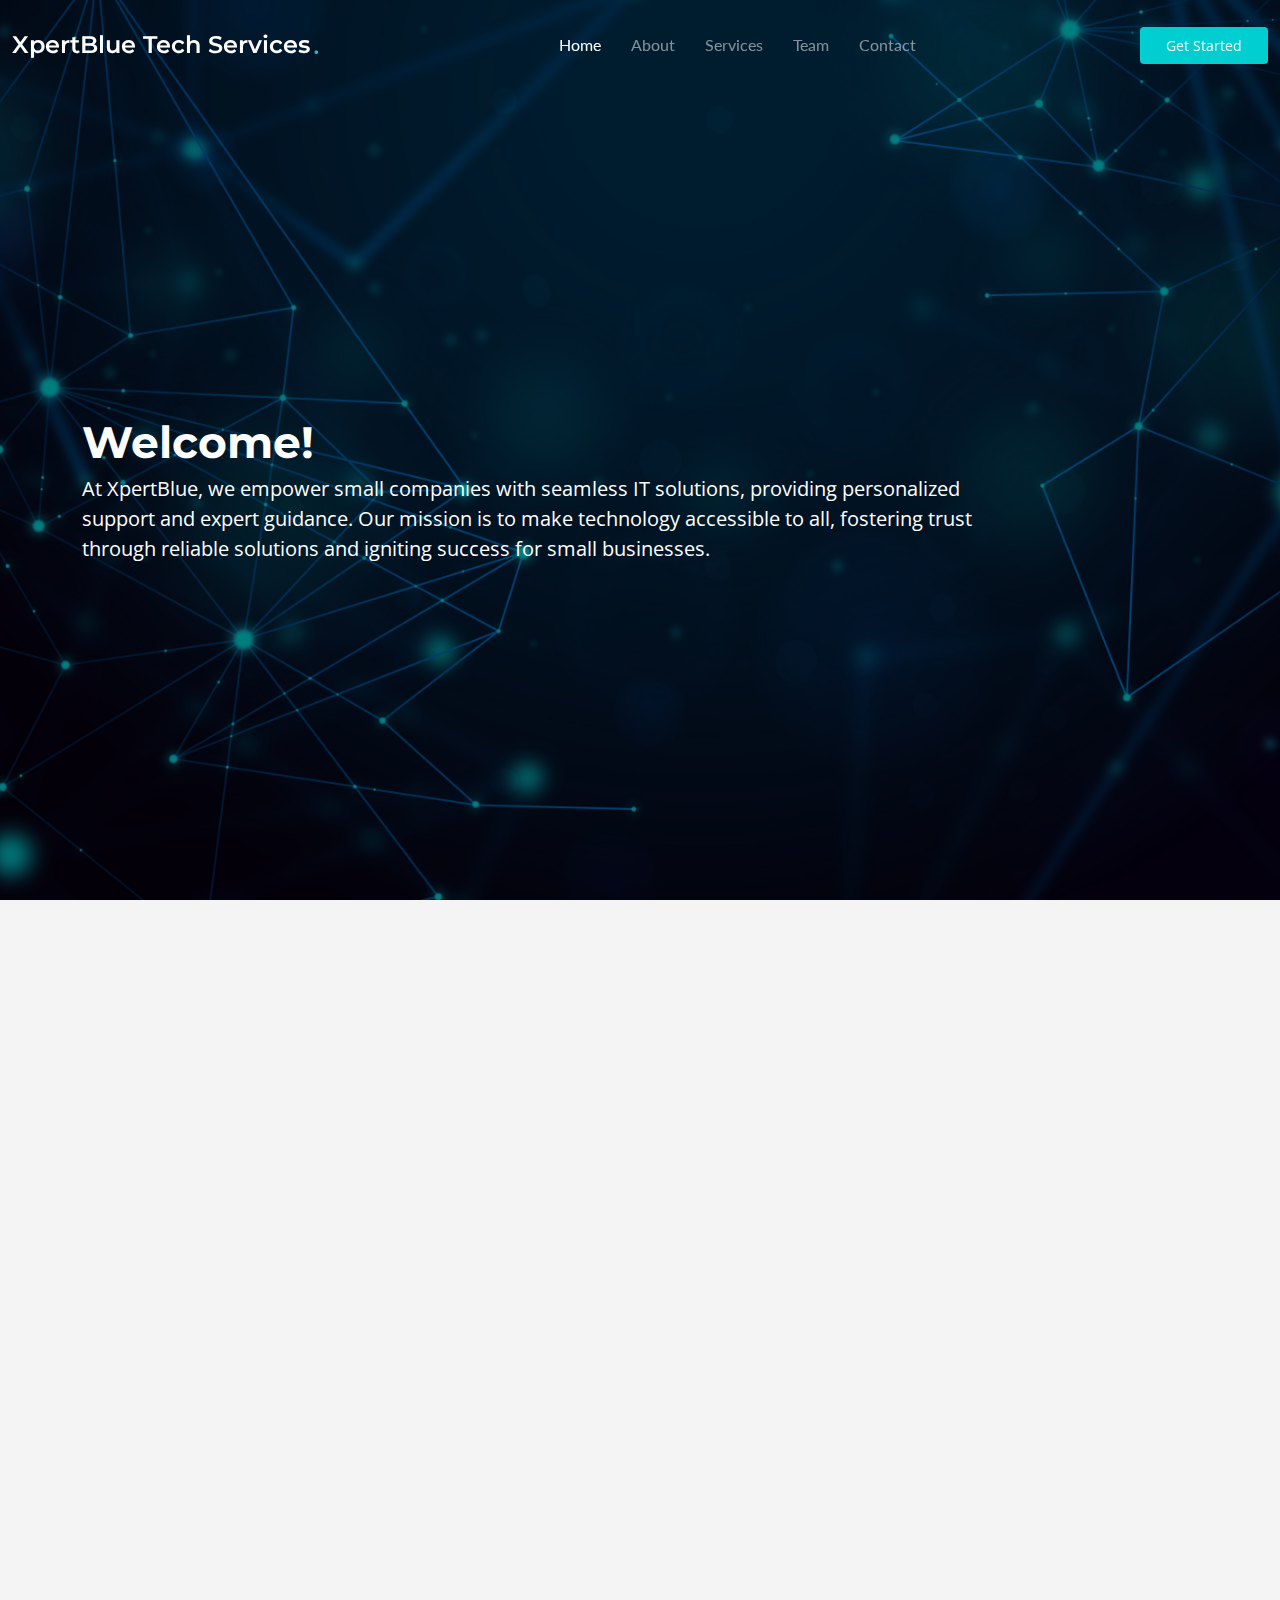
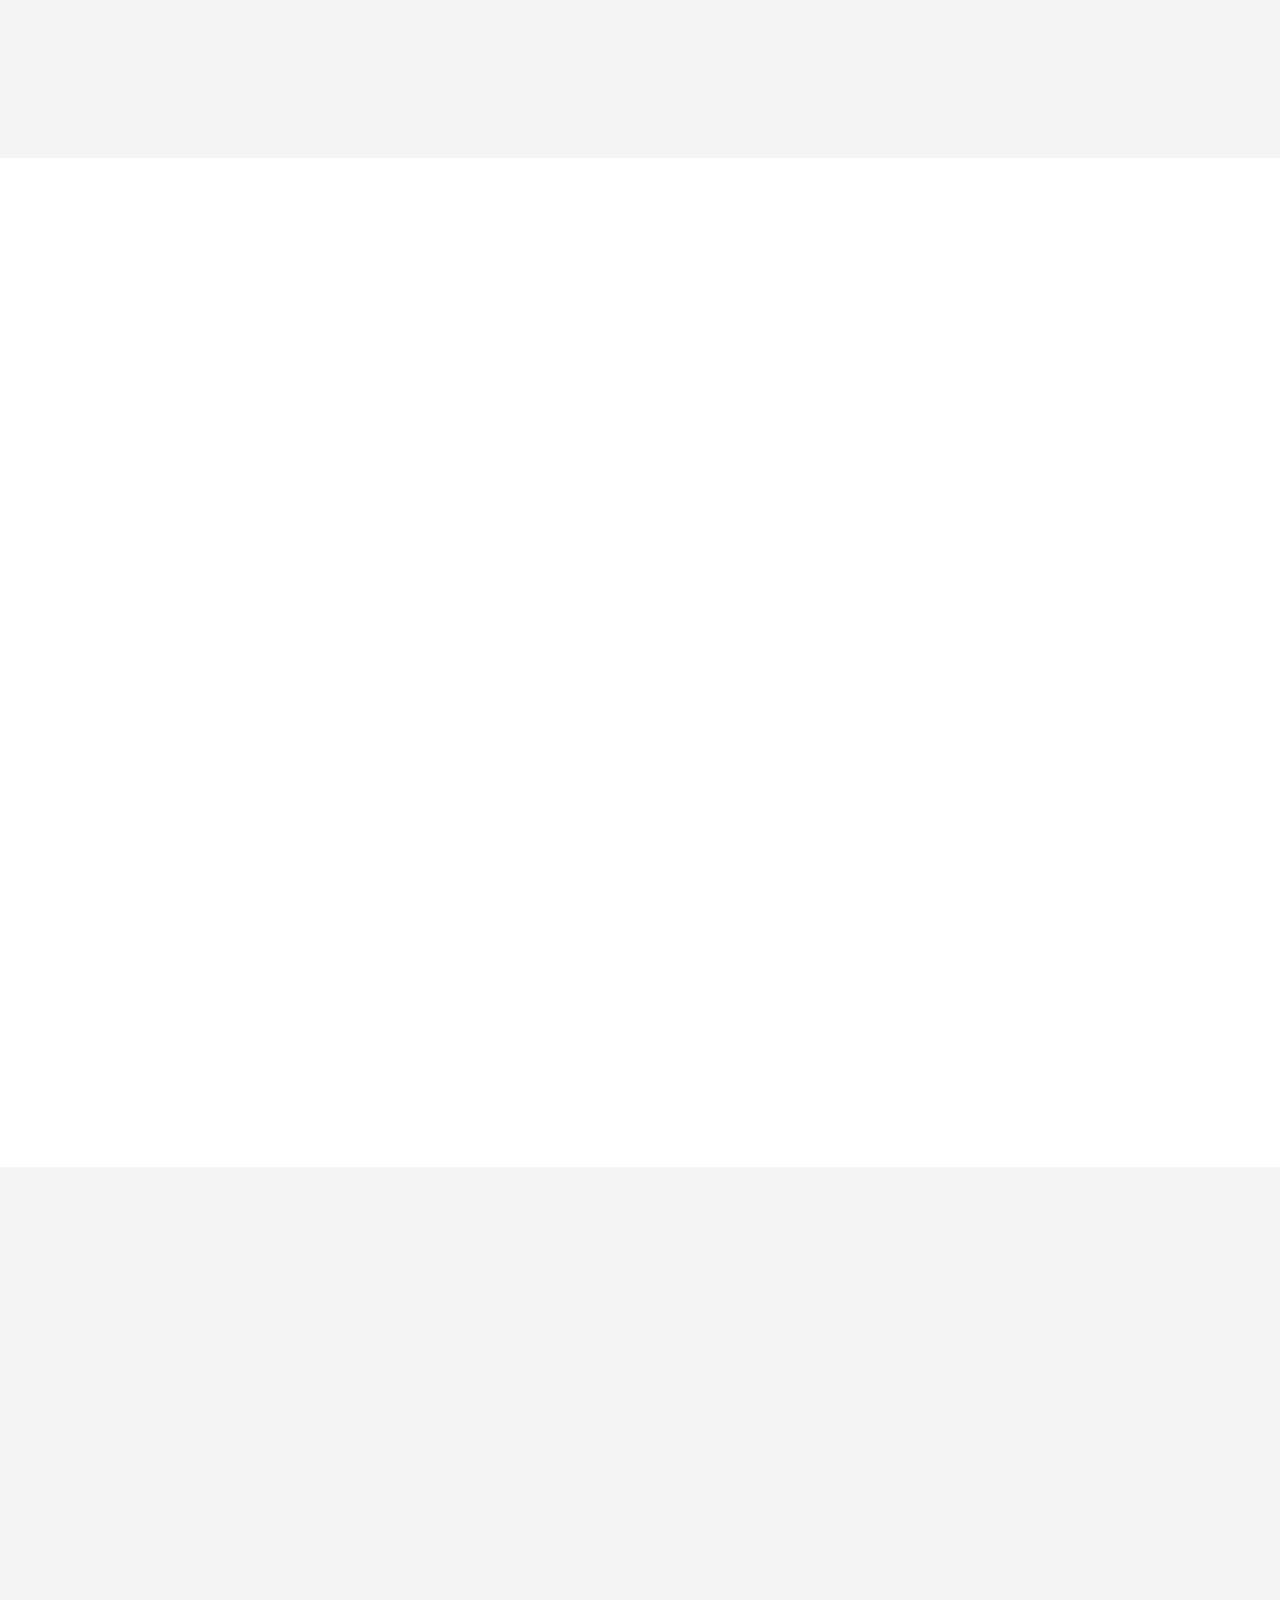
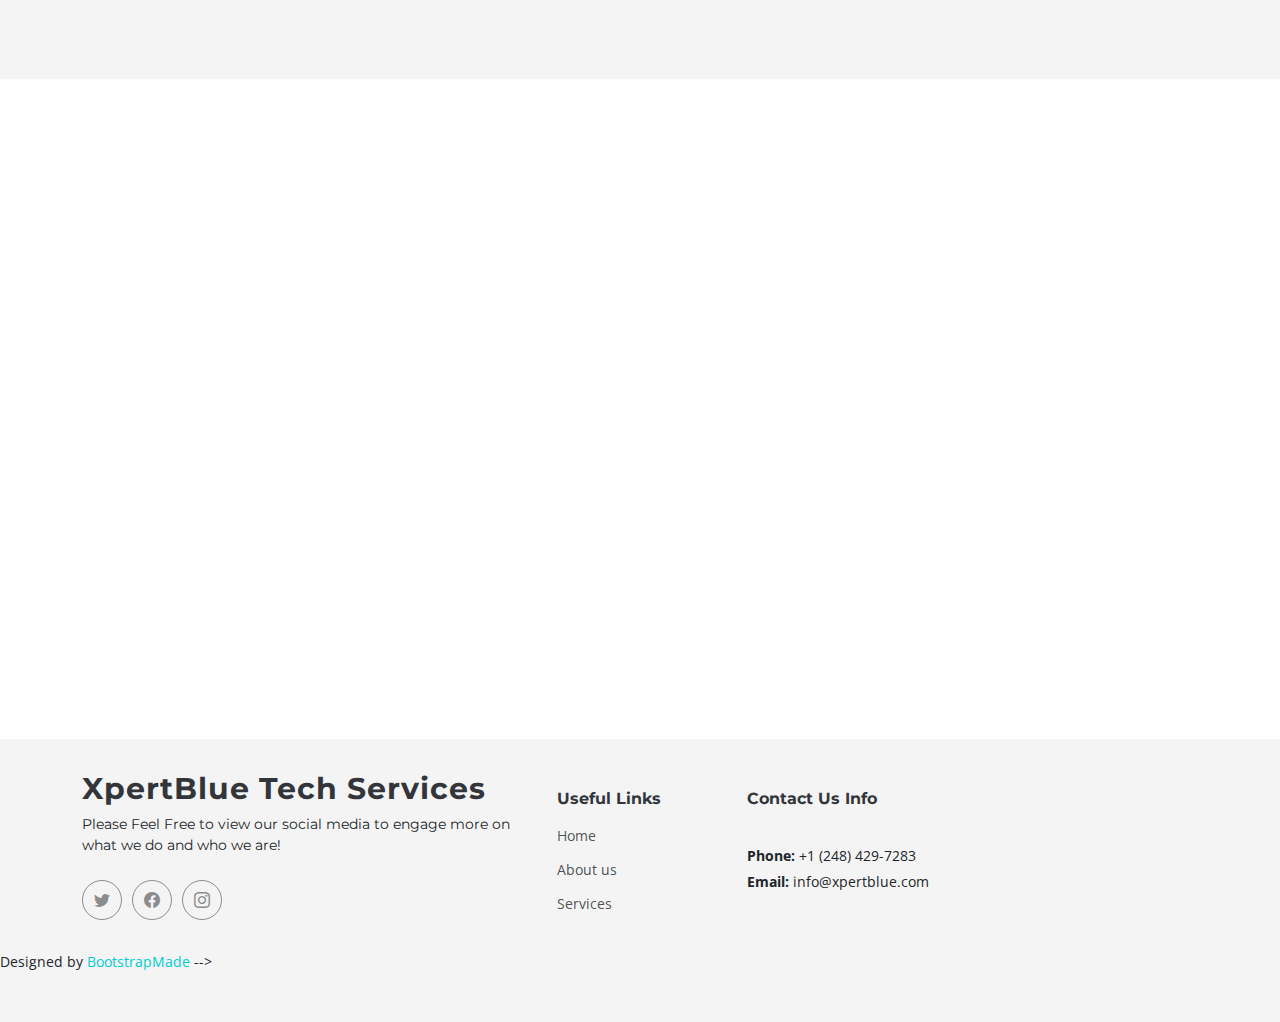
==== commit 319d17cf: "Changes 02" ====
--- a/index.html
+++ b/index.html
@@ -1050,7 +1050,7 @@
                 <div class="info-item" data-aos="fade" data-aos-delay="300">
                   <i class="bi bi-telephone"></i>
                   <h3>Call Us</h3>
-                  <p>+1 (586) 244-3911</p>
+                  <p>+1 (248) 429-7283</p>
                 </div>
               </div><!-- End Info Item -->
 
@@ -1159,14 +1159,14 @@
           <!-- <p>A108 Adam Street</p>
           <p>New York, NY 535022</p>
           <p>United States</p> -->
-          <p class="mt-4"><strong>Phone:</strong> <span>+1 (586) 244-3911</span></p>
+          <p class="mt-4"><strong>Phone:</strong> <span>+1 (248) 429-7283</span></p>
           <p><strong>Email:</strong> <span>info@xpertblue.com</span></p>
         </div>
 
       </div>
     </div>
 
-    <div class="container copyright text-center mt-4">
+    <!--<div class="container copyright text-center mt-4">
       <p>&copy; <span>Copyright</span> <strong class="px-1">Append</strong> <span>All Rights Reserved</span></p>
       <div class="credits">
         <!-- All the links in the footer should remain intact. -->
@@ -1175,7 +1175,7 @@
         <!-- Purchase the pro version with working PHP/AJAX contact form: [buy-url] -->
         Designed by <a href="https://bootstrapmade.com/">BootstrapMade</a>
       </div>
-    </div>
+    </div>-->
 
   </footer><!-- End Footer -->
 
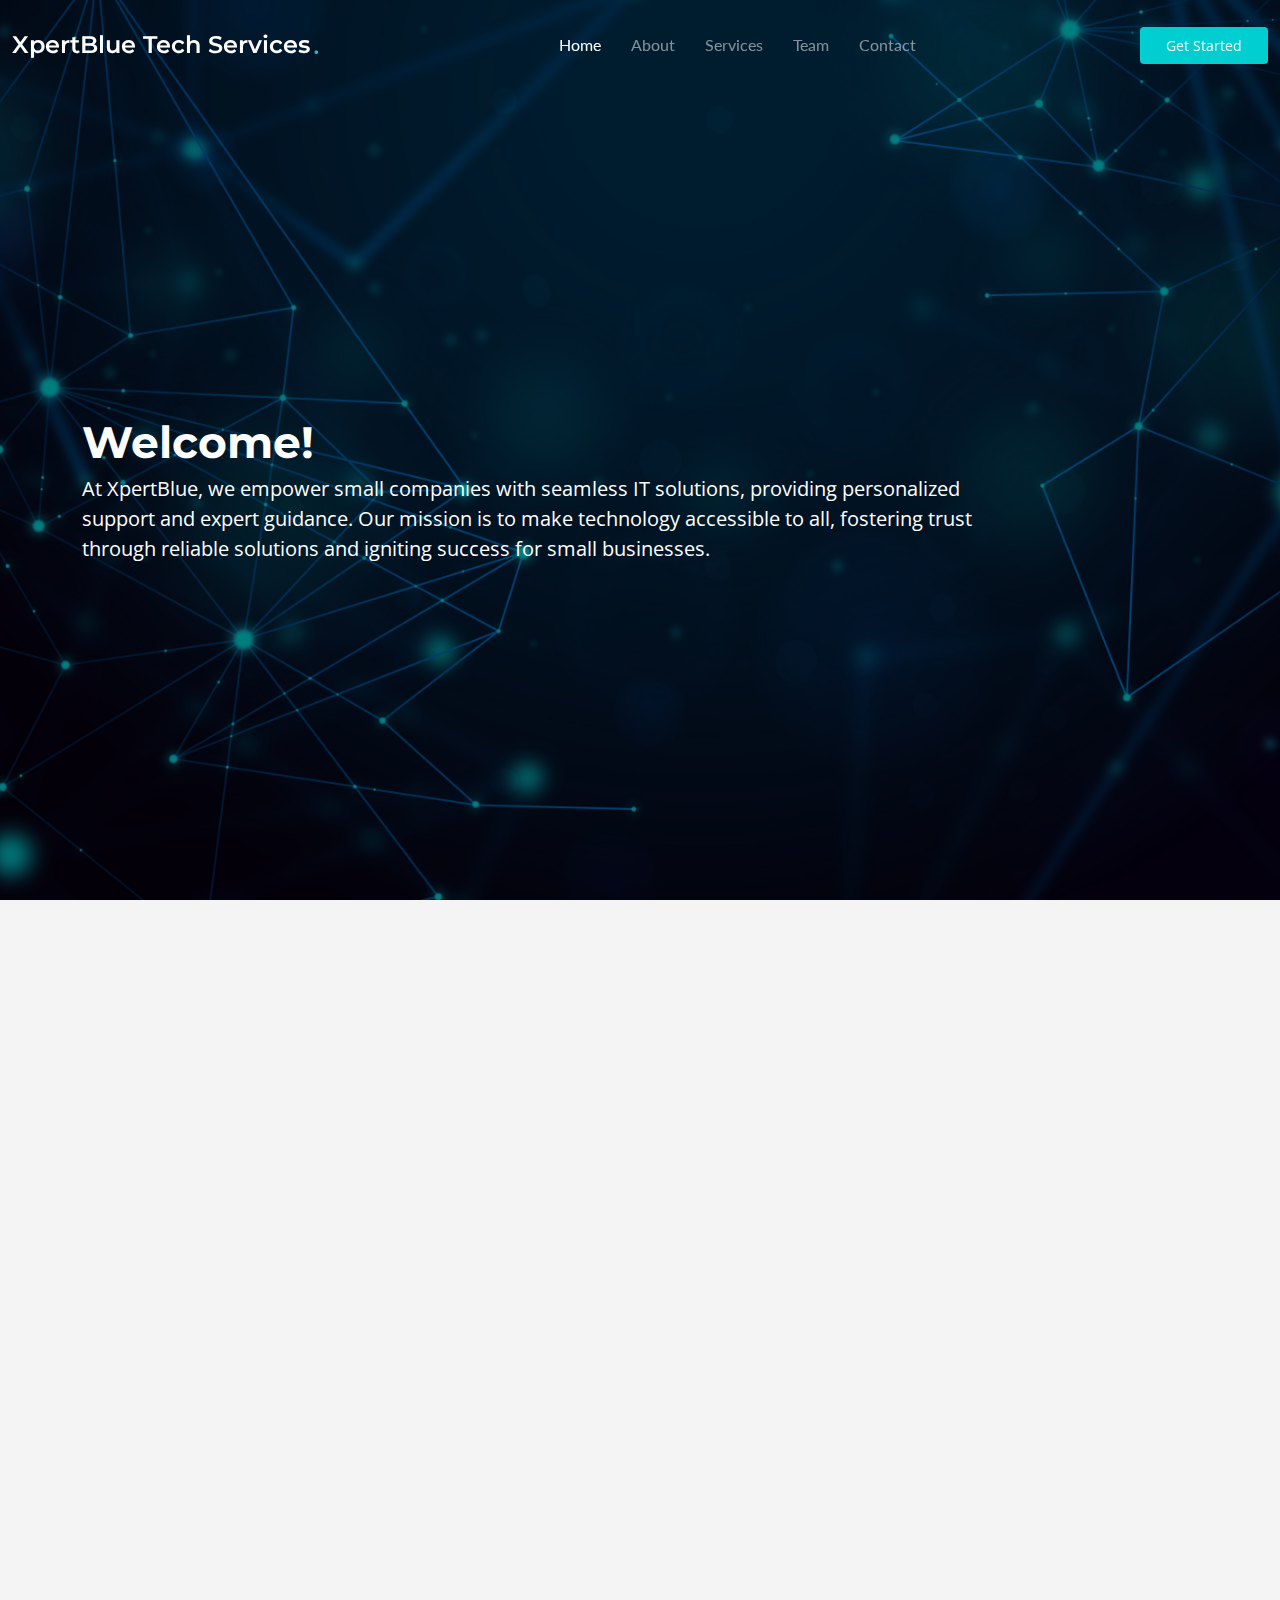
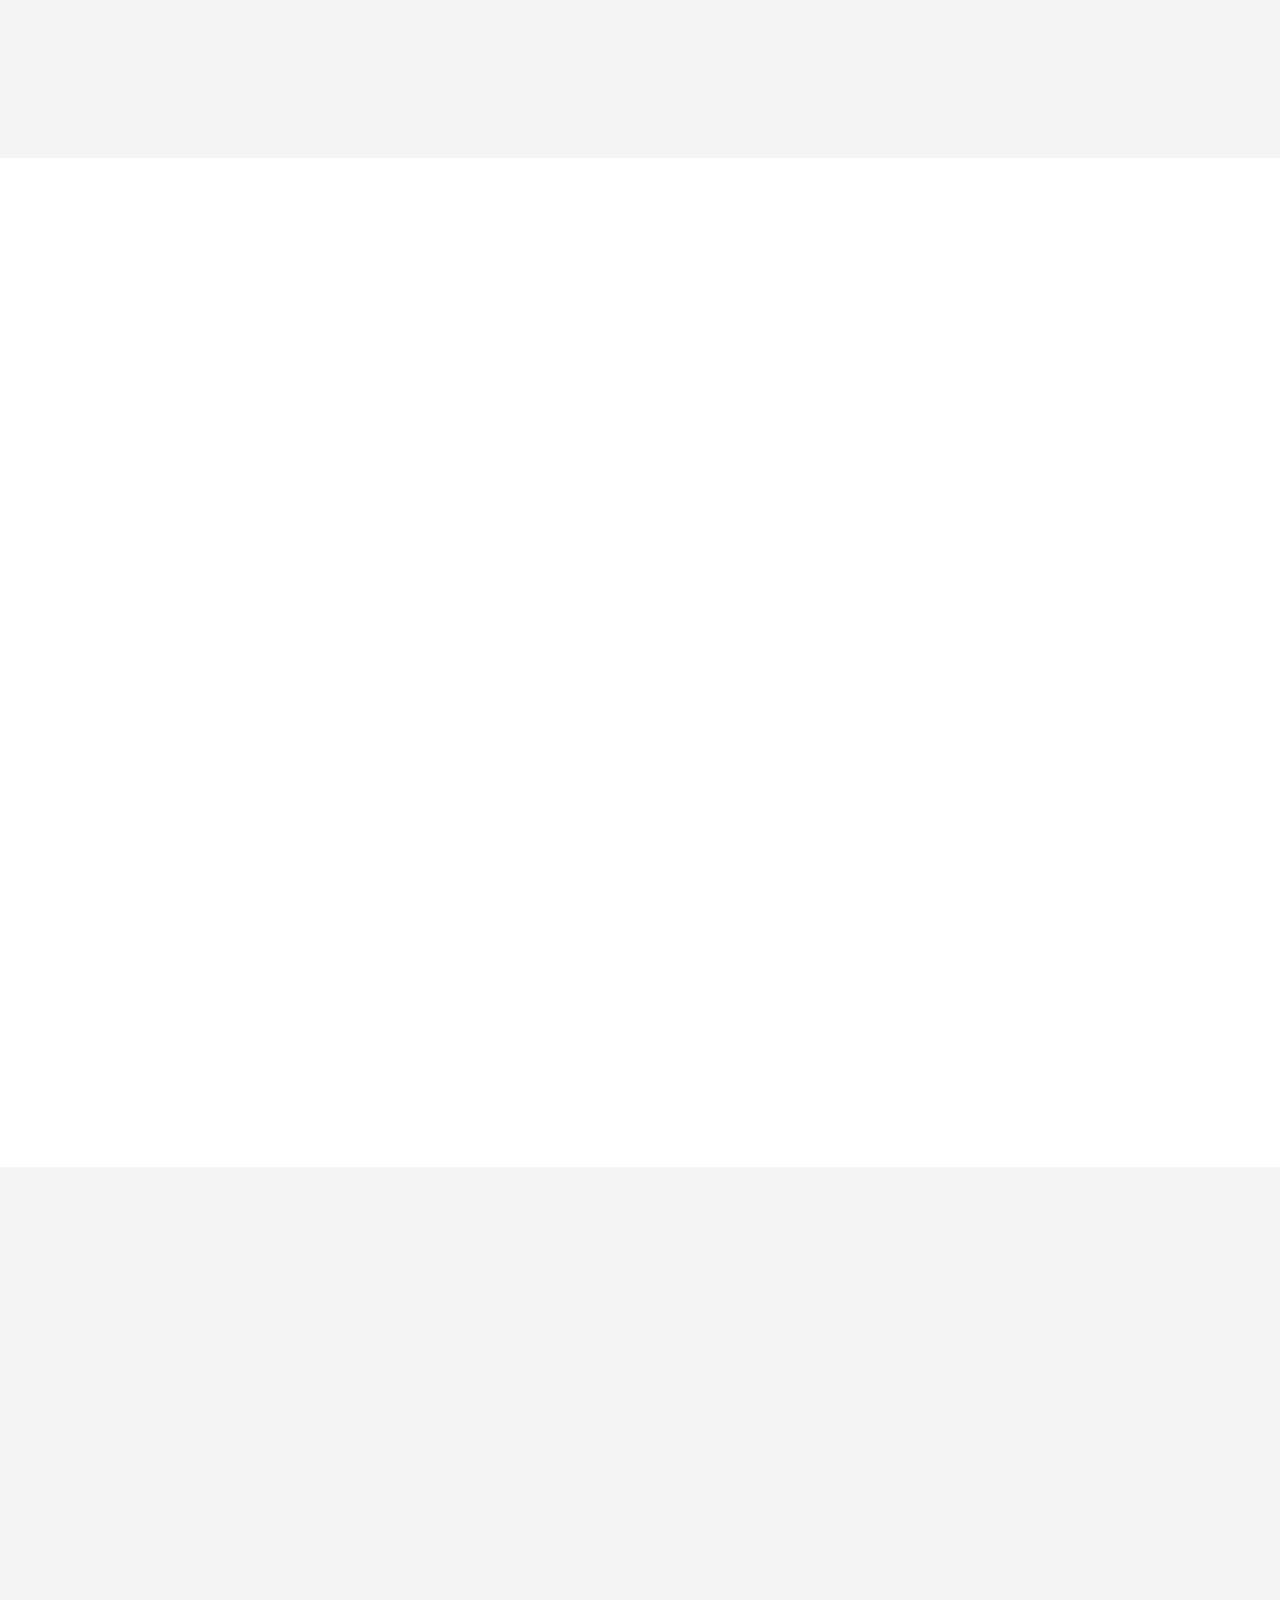
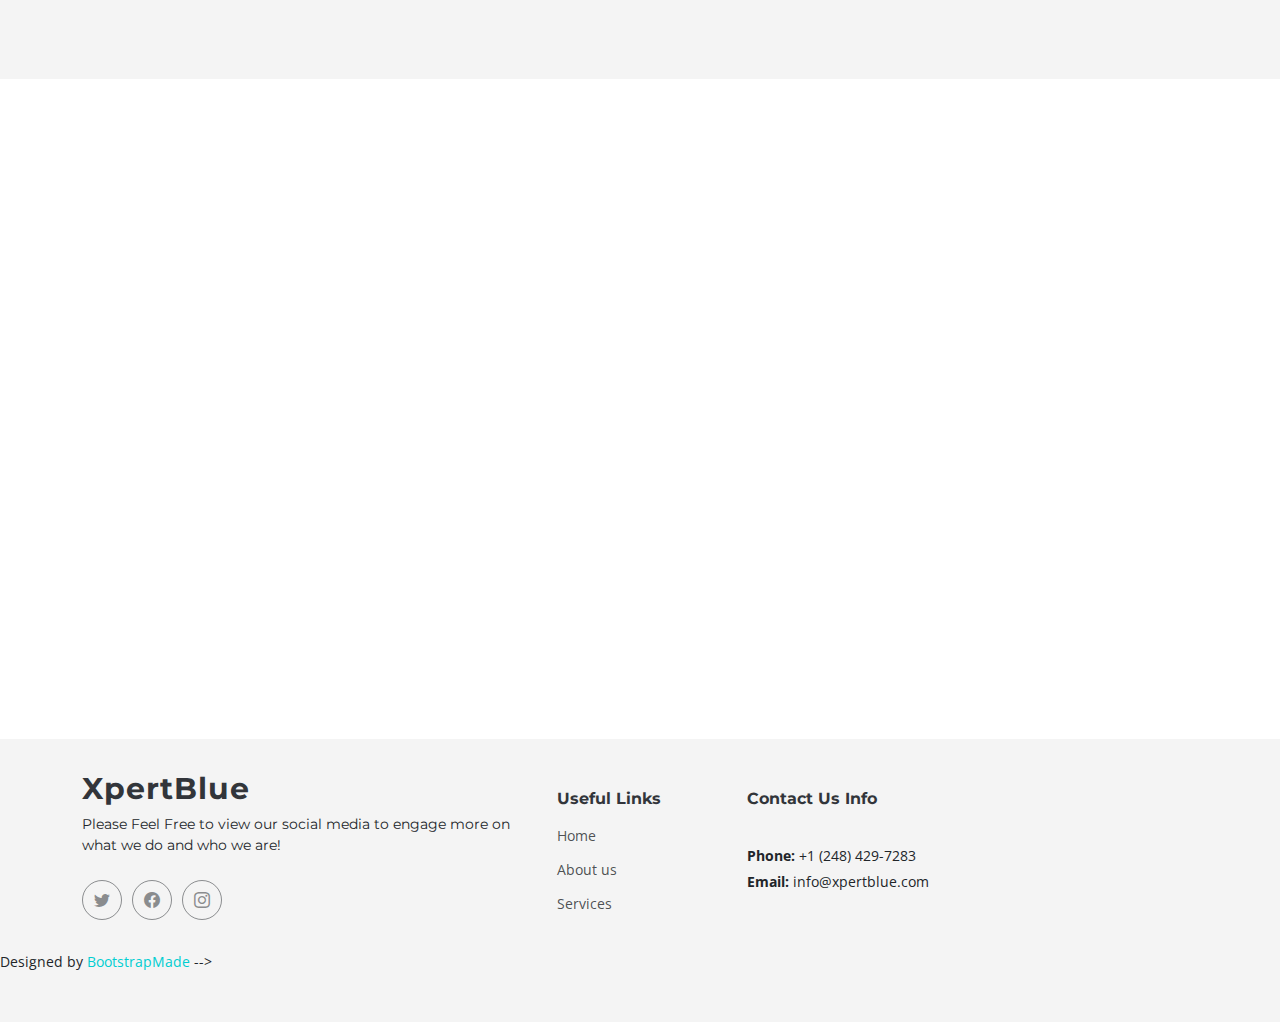
==== commit 85334204: "Changes 05" ====
--- a/index.html
+++ b/index.html
@@ -10,8 +10,8 @@
   <meta content="" name="keywords">
 
   <!-- Favicons -->
-  <link href="assets/img/favicon.png" rel="icon">
-  <link href="assets/img/apple-touch-icon.png" rel="apple-touch-icon">
+  <link href="assets/img/xb_icon_base.png" rel="icon">
+  <link href="assets/img/xb_icon_touch.png" rel="apple-touch-icon">
 
   <!-- Fonts -->
   <link href="https://fonts.googleapis.com" rel="preconnect">
@@ -1121,7 +1121,7 @@
       <div class="row gy-4">
         <div class="col-lg-5 col-md-12 footer-about">
           <a href="index.html" class="logo d-flex align-items-center">
-            <span>XpertBlue Tech Services</span>
+            <span>XpertBlue</span>
           </a>
           <p>Please Feel Free to view our social media to engage more on what we do and who we are!</p>
           <div class="social-links d-flex mt-4">
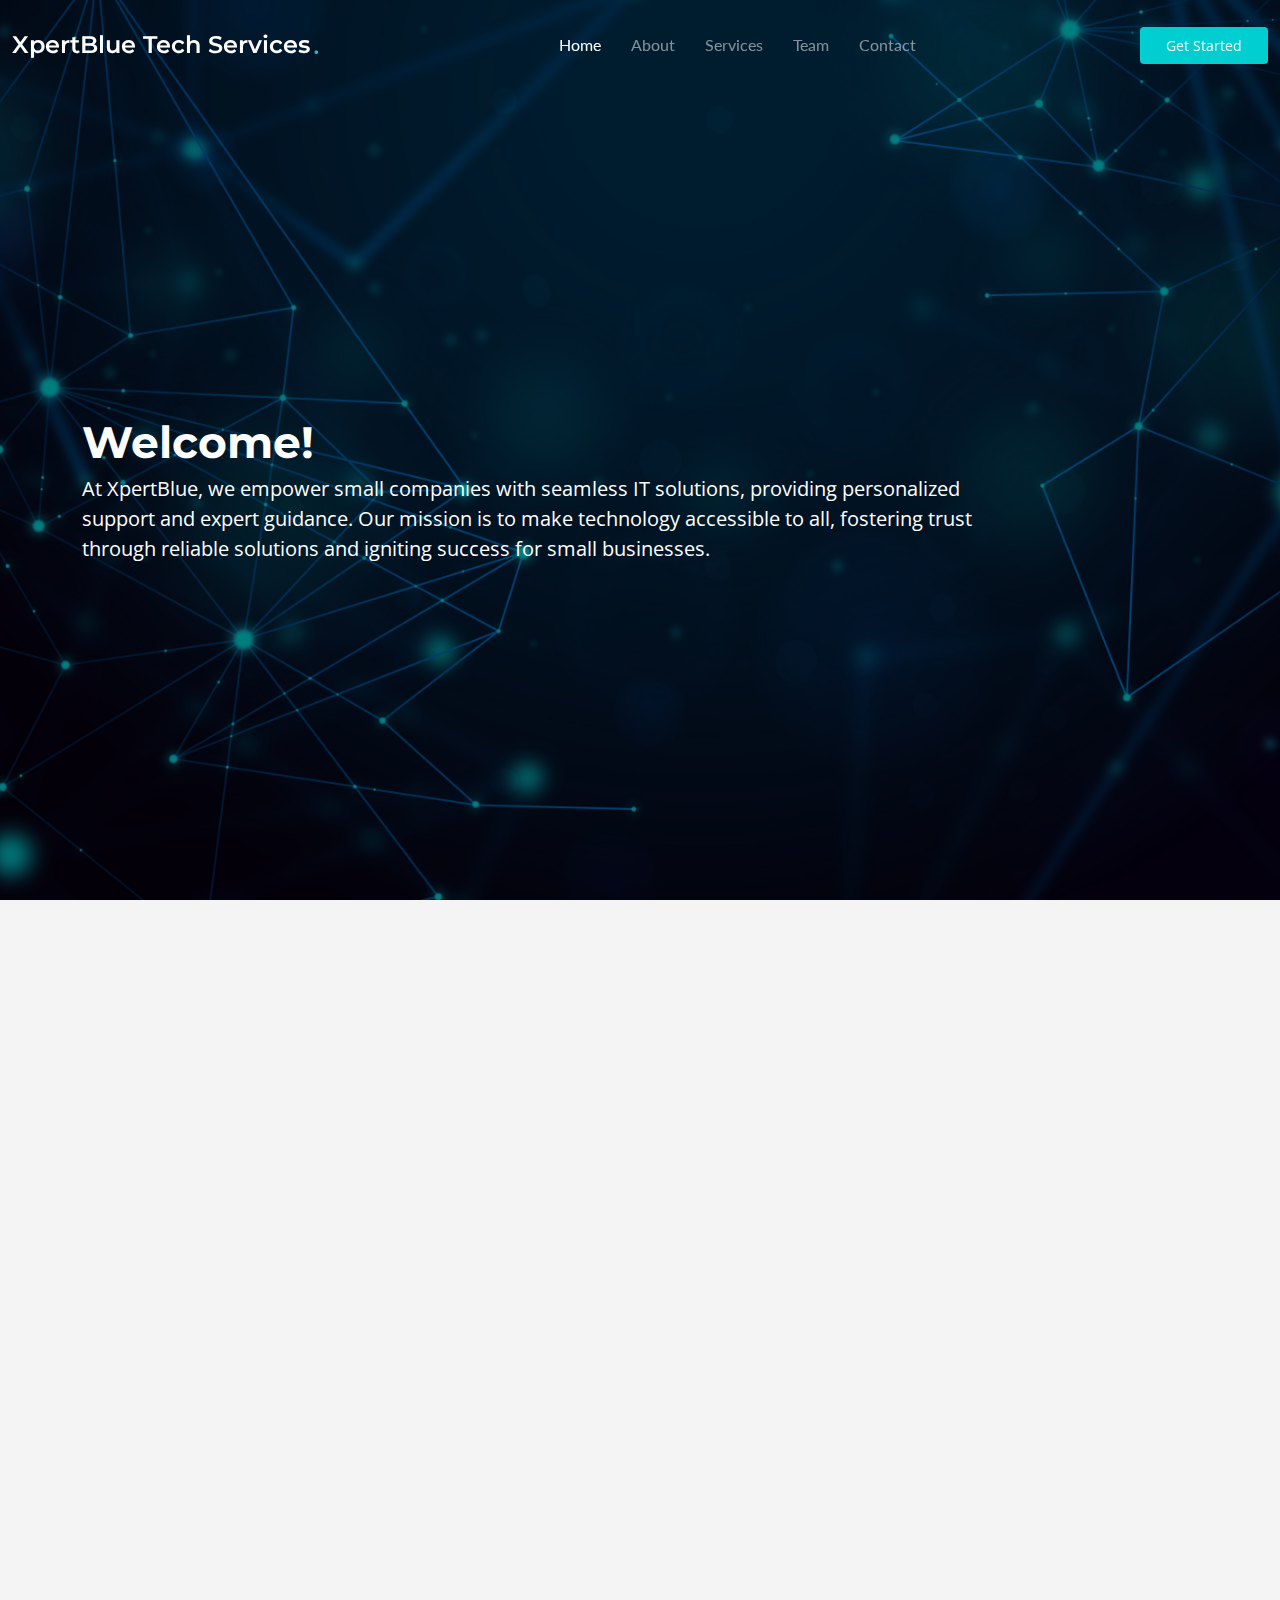
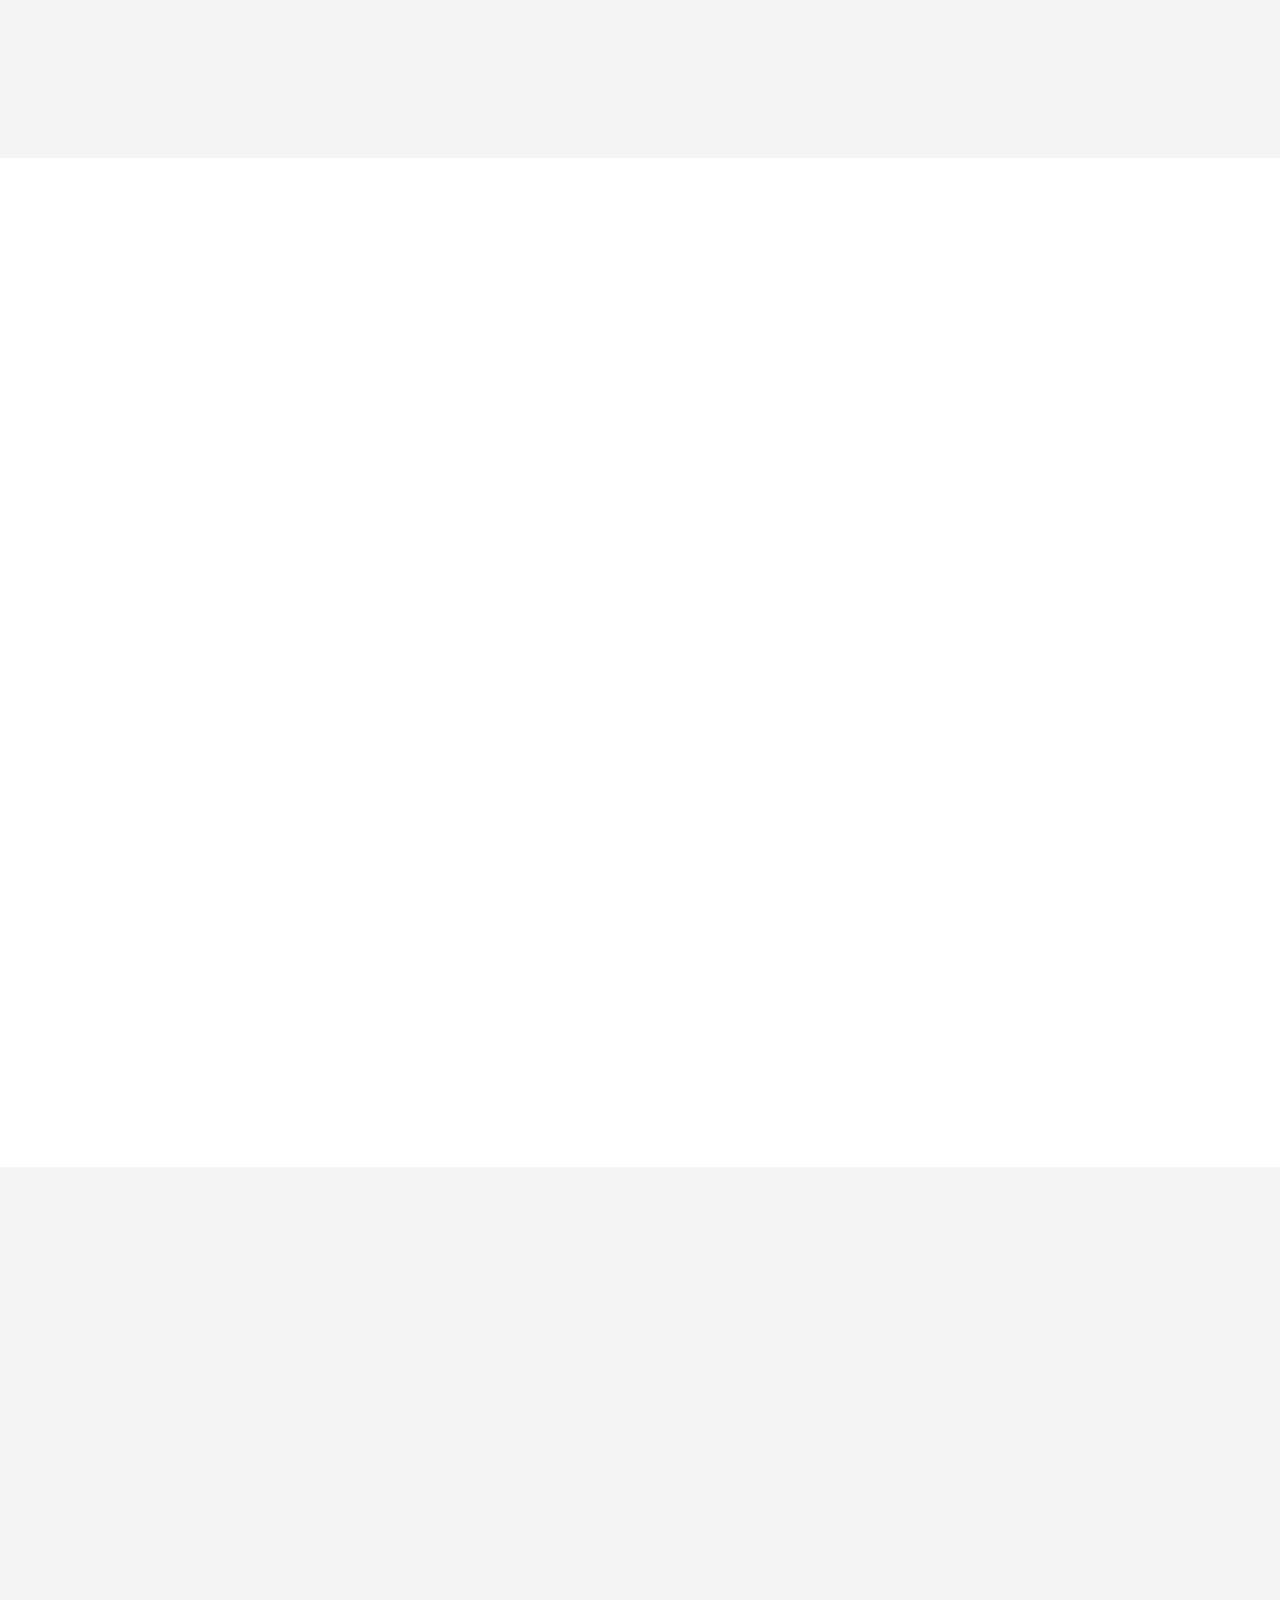
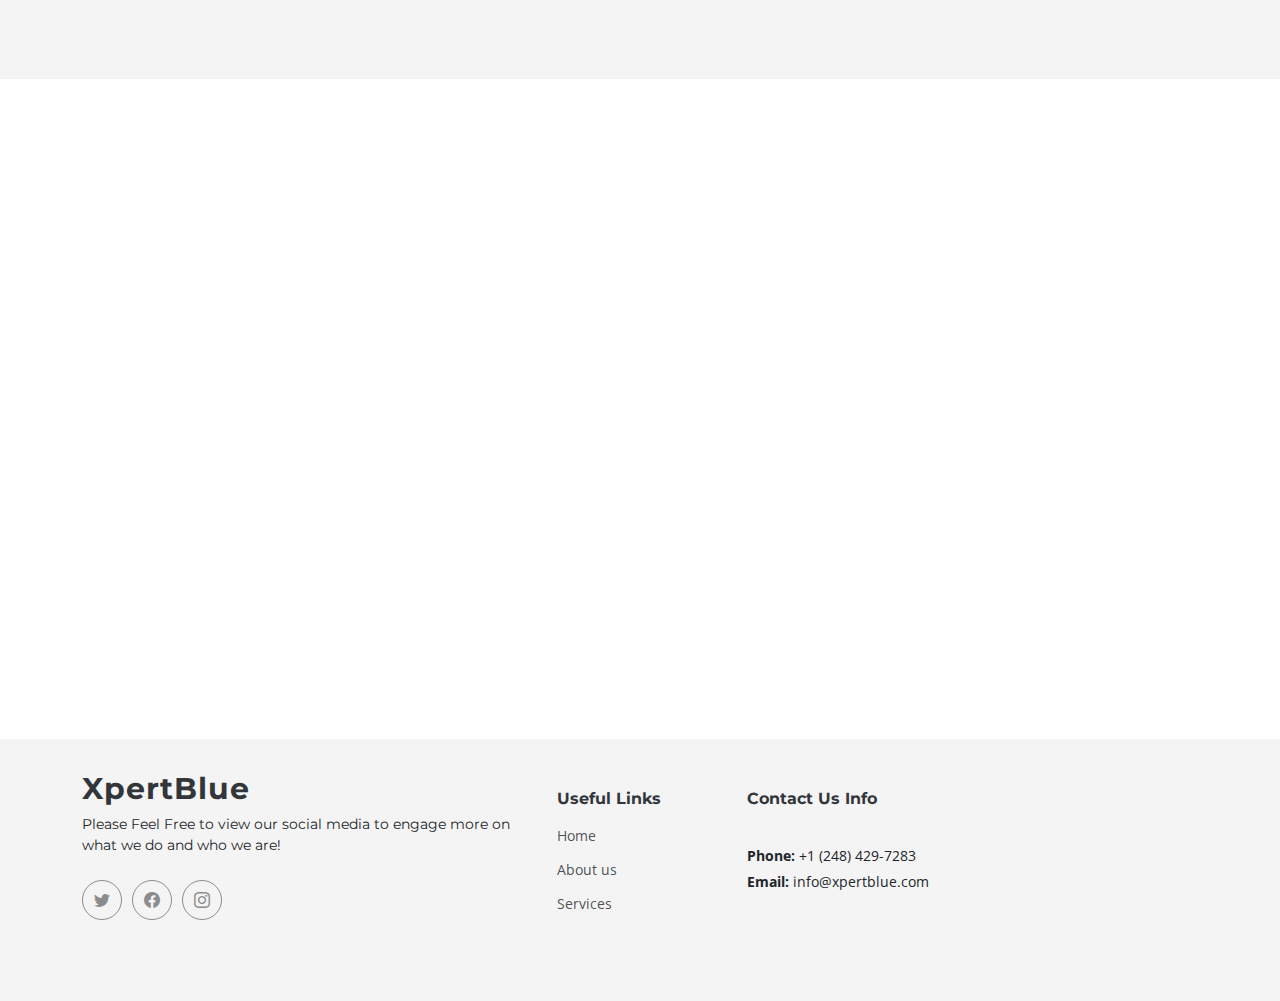
==== commit 535d1d2a: "Changes 06" ====
--- a/index.html
+++ b/index.html
@@ -1169,10 +1169,10 @@
     <!--<div class="container copyright text-center mt-4">
       <p>&copy; <span>Copyright</span> <strong class="px-1">Append</strong> <span>All Rights Reserved</span></p>
       <div class="credits">
-        <!-- All the links in the footer should remain intact. -->
-        <!-- You can delete the links only if you've purchased the pro version. -->
-        <!-- Licensing information: https://bootstrapmade.com/license/ -->
-        <!-- Purchase the pro version with working PHP/AJAX contact form: [buy-url] -->
+        <-- All the links in the footer should remain intact.
+        <-- You can delete the links only if you've purchased the pro version.
+        <-- Licensing information: https://bootstrapmade.com/license/
+        <-- Purchase the pro version with working PHP/AJAX contact form: [buy-url]
         Designed by <a href="https://bootstrapmade.com/">BootstrapMade</a>
       </div>
     </div>-->
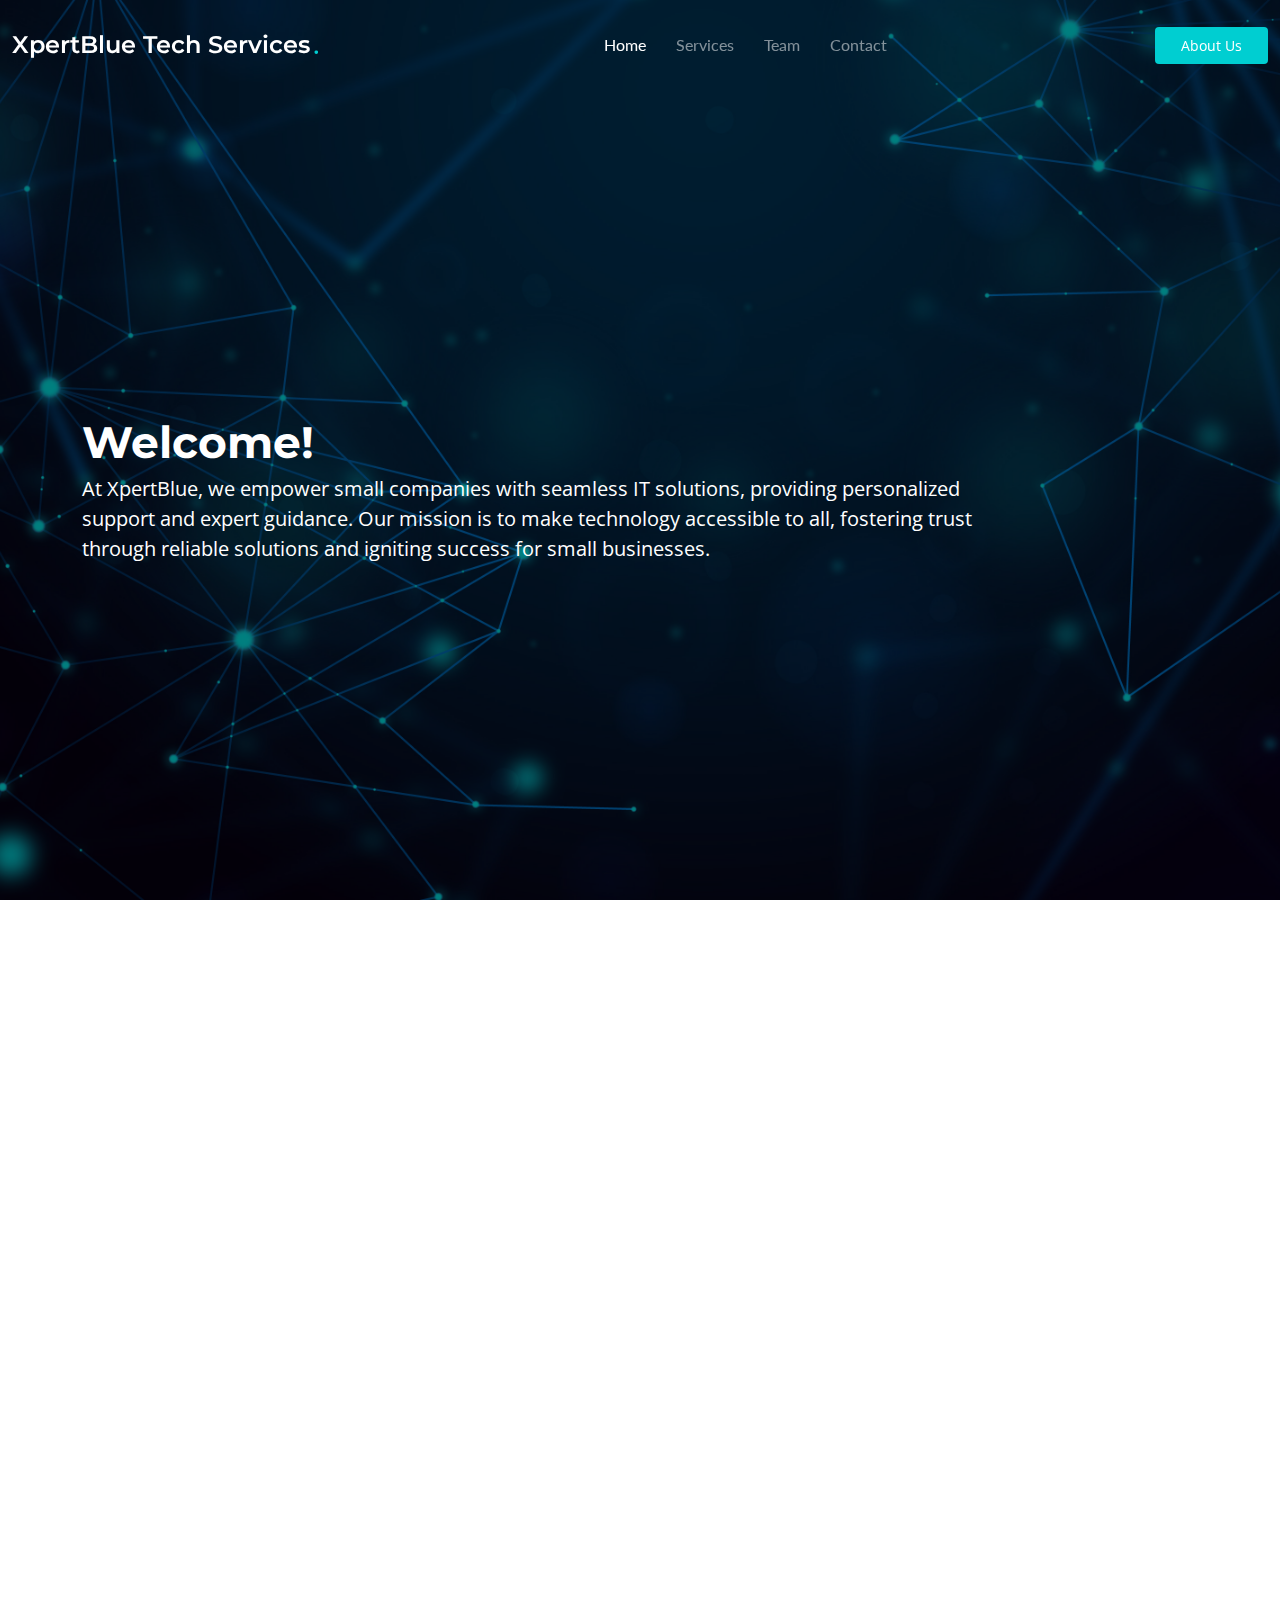
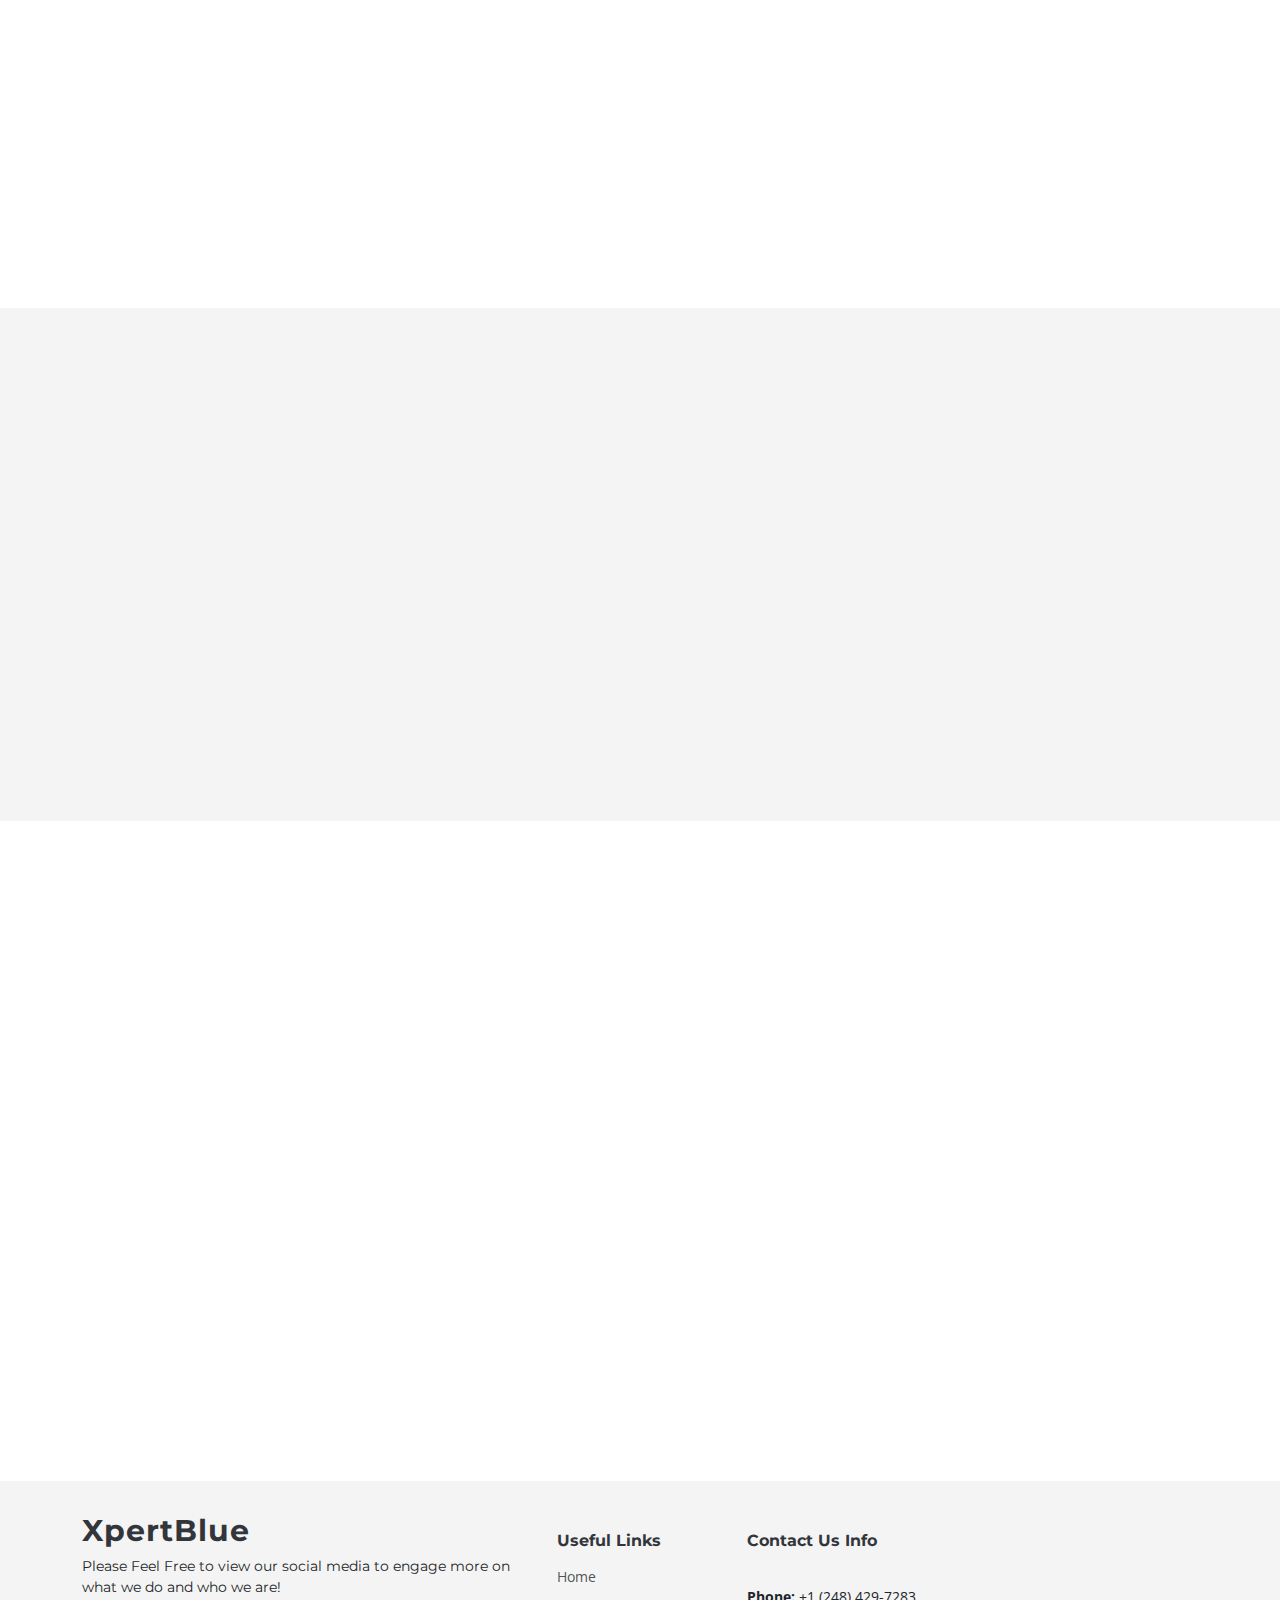
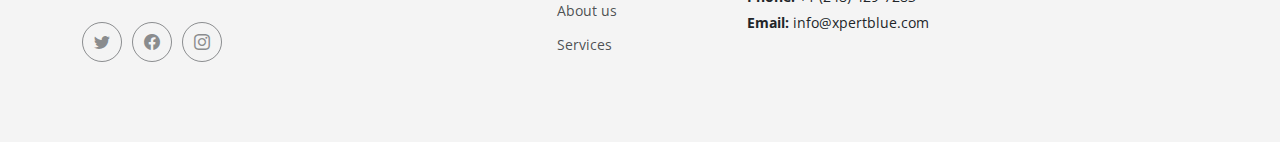
==== commit d3ecd803: "Changes 07" ====
--- a/index.html
+++ b/index.html
@@ -54,7 +54,7 @@
       <nav id="navmenu" class="navmenu">
         <ul>
           <li><a href="index.html#hero" class="active">Home</a></li>
-          <li><a href="index.html#about">About</a></li>
+         <!-- a href="index.html#about">About</a></li>-->
           <li><a href="index.html#services">Services</a></li>
           <!-- <li><a href="index.html#portfolio">Portfolio</a></li>-->
           <li><a href="index.html#team">Team</a></li>
@@ -82,7 +82,7 @@
         <i class="mobile-nav-toggle d-xl-none bi bi-list"></i>
       </nav><!-- End Nav Menu -->
 
-      <a class="btn-getstarted" href="index.html#about">Get Started</a>
+      <a class="btn-getstarted" href="index_about_us_2.html">About Us</a>
 
     </div>
   </header><!-- End Header -->
@@ -149,7 +149,7 @@
     </section> -->
 
     <!-- About Section - Home Page -->
-    <section id="about" class="about">
+    <!--<section id="about" class="about">
 
       <div class="container" data-aos="fade-up" data-aos-delay="100">
         <div class="row align-items-xl-center gy-5">
@@ -159,7 +159,7 @@
             <h2>XpertBlue Tech Services</h2>
             <p>In the bustling world of managed services, three friends—Reed, Jack, and Scot—forged a tight-knit bond while working together at a renowned MSP (Managed Service Provider). Sharing a passion for technology and a dream of creating a more personalized and agile approach to client services, they decided to embark on a new adventure. Fueled by their combined expertise and a shared vision, the trio bravely set out to establish their own MSP. The journey was not without challenges, but their collaborative spirit and determination prevailed. Together, they built a company that prioritized client relationships, embraced innovation, and offered tailored solutions. As their venture flourished, so did their friendship, proving that sometimes the most rewarding ventures emerge from the bonds of trust and shared aspirations.</p>
             <p>Please read more about our core value to the right! </p>
-            <!--<a href="#" class="read-more"><span>Read More</span><i class="bi bi-arrow-right"></i></a>-->
+          <a href="#" class="read-more"><span>Read More</span><i class="bi bi-arrow-right"></i></a>
           </div>
 
           <div class="col-xl-7">
@@ -171,15 +171,14 @@
                   <h3>Reliability</h3>
                   <p>Commitment to delivering consistent and dependable results.</p>
                 </div>
-              </div> <!-- End Icon Box -->
-
+              </div>
               <div class="col-md-6" data-aos="fade-up" data-aos-delay="300">
                 <div class="icon-box">
                   <i class="bi bi-command"></i>
                   <h3>Customer-Centricity</h3>
                   <p>Prioritize client needs, ensuring a personalized and effective approach to meet unique IT requirements.</p>
                 </div>
-              </div> <!-- End Icon Box -->
+              </div>
 
               <div class="col-md-6" data-aos="fade-up" data-aos-delay="400">
                 <div class="icon-box">
@@ -187,7 +186,7 @@
                   <h3>Adaptability</h3>
                   <p>Embrace adaptability to evolving technologies and market trends, ensuring resilience and responsiveness in dynamic industry landscapes.</p>
                 </div>
-              </div> <!-- End Icon Box -->
+              </div>
 
               <div class="col-md-6" data-aos="fade-up" data-aos-delay="500">
                 <div class="icon-box">
@@ -195,15 +194,15 @@
                   <h3>Sustanibility</h3>
                   <p>Promote eco-friendly practices, minimizing our ecological footprint for a greener future.</p>
                 </div>
-              </div> <!-- End Icon Box -->
-
-            </div>
-          </div>
-
-        </div>
-      </div>
-
-    </section><!-- End About Section -->
+              </div>
+
+            </div>
+          </div>
+
+        </div>
+      </div>
+
+    </section> End About Section -->
 
     <!-- Stats Section - Home Page -->
     <!-- <section id="stats" class="stats">
@@ -404,7 +403,7 @@
                 <h4>App 1</h4>
                 <p>Lorem ipsum, dolor sit</p>
                 <a href="assets/img/masonry-portfolio/masonry-portfolio-1.jpg" title="App 1" data-gallery="portfolio-gallery-app" class="glightbox preview-link"><i class="bi bi-zoom-in"></i></a>
-                <a href="portfolio-details.html" title="More Details" class="details-link"><i class="bi bi-link-45deg"></i></a>
+                <a href="index_about_us_2.html" title="More Details" class="details-link"><i class="bi bi-link-45deg"></i></a>
               </div>
             </div>
 
@@ -414,7 +413,7 @@
                 <h4>Product 1</h4>
                 <p>Lorem ipsum, dolor sit</p>
                 <a href="assets/img/masonry-portfolio/masonry-portfolio-2.jpg" title="Product 1" data-gallery="portfolio-gallery-product" class="glightbox preview-link"><i class="bi bi-zoom-in"></i></a>
-                <a href="portfolio-details.html" title="More Details" class="details-link"><i class="bi bi-link-45deg"></i></a>
+                <a href="index_about_us_2.html" title="More Details" class="details-link"><i class="bi bi-link-45deg"></i></a>
               </div>
             </div>
 
@@ -424,7 +423,7 @@
                 <h4>Branding 1</h4>
                 <p>Lorem ipsum, dolor sit</p>
                 <a href="assets/img/masonry-portfolio/masonry-portfolio-3.jpg" title="Branding 1" data-gallery="portfolio-gallery-branding" class="glightbox preview-link"><i class="bi bi-zoom-in"></i></a>
-                <a href="portfolio-details.html" title="More Details" class="details-link"><i class="bi bi-link-45deg"></i></a>
+                <a href="index_about_us_2.html" title="More Details" class="details-link"><i class="bi bi-link-45deg"></i></a>
               </div>
             </div>
 
@@ -434,7 +433,7 @@
                 <h4>App 2</h4>
                 <p>Lorem ipsum, dolor sit</p>
                 <a href="assets/img/masonry-portfolio/masonry-portfolio-4.jpg" title="App 2" data-gallery="portfolio-gallery-app" class="glightbox preview-link"><i class="bi bi-zoom-in"></i></a>
-                <a href="portfolio-details.html" title="More Details" class="details-link"><i class="bi bi-link-45deg"></i></a>
+                <a href="index_about_us_2.html" title="More Details" class="details-link"><i class="bi bi-link-45deg"></i></a>
               </div>
             </div>
 
@@ -444,7 +443,7 @@
                 <h4>Product 2</h4>
                 <p>Lorem ipsum, dolor sit</p>
                 <a href="assets/img/masonry-portfolio/masonry-portfolio-5.jpg" title="Product 2" data-gallery="portfolio-gallery-product" class="glightbox preview-link"><i class="bi bi-zoom-in"></i></a>
-                <a href="portfolio-details.html" title="More Details" class="details-link"><i class="bi bi-link-45deg"></i></a>
+                <a href="index_about_us_2.html" title="More Details" class="details-link"><i class="bi bi-link-45deg"></i></a>
               </div>
             </div>
 
@@ -454,7 +453,7 @@
                 <h4>Branding 2</h4>
                 <p>Lorem ipsum, dolor sit</p>
                 <a href="assets/img/masonry-portfolio/masonry-portfolio-6.jpg" title="Branding 2" data-gallery="portfolio-gallery-branding" class="glightbox preview-link"><i class="bi bi-zoom-in"></i></a>
-                <a href="portfolio-details.html" title="More Details" class="details-link"><i class="bi bi-link-45deg"></i></a>
+                <a href="index_about_us_2.html" title="More Details" class="details-link"><i class="bi bi-link-45deg"></i></a>
               </div>
             </div>
 
@@ -464,7 +463,7 @@
                 <h4>App 3</h4>
                 <p>Lorem ipsum, dolor sit</p>
                 <a href="assets/img/masonry-portfolio/masonry-portfolio-7.jpg" title="App 3" data-gallery="portfolio-gallery-app" class="glightbox preview-link"><i class="bi bi-zoom-in"></i></a>
-                <a href="portfolio-details.html" title="More Details" class="details-link"><i class="bi bi-link-45deg"></i></a>
+                <a href="index_about_us_2.html" title="More Details" class="details-link"><i class="bi bi-link-45deg"></i></a>
               </div>
             </div>
 
@@ -474,7 +473,7 @@
                 <h4>Product 3</h4>
                 <p>Lorem ipsum, dolor sit</p>
                 <a href="assets/img/masonry-portfolio/masonry-portfolio-8.jpg" title="Product 3" data-gallery="portfolio-gallery-product" class="glightbox preview-link"><i class="bi bi-zoom-in"></i></a>
-                <a href="portfolio-details.html" title="More Details" class="details-link"><i class="bi bi-link-45deg"></i></a>
+                <a href="index_about_us_2.html" title="More Details" class="details-link"><i class="bi bi-link-45deg"></i></a>
               </div>
             </div>
 
@@ -484,7 +483,7 @@
                 <h4>Branding 3</h4>
                 <p>Lorem ipsum, dolor sit</p>
                 <a href="assets/img/masonry-portfolio/masonry-portfolio-9.jpg" title="Branding 2" data-gallery="portfolio-gallery-branding" class="glightbox preview-link"><i class="bi bi-zoom-in"></i></a>
-                <a href="portfolio-details.html" title="More Details" class="details-link"><i class="bi bi-link-45deg"></i></a>
+                <a href="index_about_us_2.html" title="More Details" class="details-link"><i class="bi bi-link-45deg"></i></a>
               </div>
             </div>
 
--- a/assets/css/main.css
+++ b/assets/css/main.css
@@ -673,6 +673,123 @@
 /*--------------------------------------------------------------
 # Footer
 --------------------------------------------------------------*/
+.footer2 {
+  --background-color: #FFFFFF;
+  color: var(--default-color);
+  background-color: var(--background-color);
+  font-size: 14px;
+  padding-bottom: 50px;
+}
+
+.footer2 .footer-top {
+  padding-top: 50px;
+}
+
+.footer2 .footer-about .logo {
+  line-height: 0;
+  margin-bottom: 25px;
+}
+
+.footer2 .footer-about .logo img {
+  max-height: 40px;
+  margin-right: 6px;
+}
+
+.footer2 .footer-about .logo span {
+  color: var(--secondary-color);
+  font-size: 30px;
+  font-weight: 700;
+  letter-spacing: 1px;
+  font-family: var(--heading-font);
+}
+
+.footer2 .footer-about p {
+  font-size: 14px;
+  font-family: var(--heading-font);
+}
+
+.footer2 .social-links a {
+  display: flex;
+  align-items: center;
+  justify-content: center;
+  width: 40px;
+  height: 40px;
+  border-radius: 50%;
+  border: 1px solid rgba(var(--default-color-rgb), 0.5);
+  font-size: 16px;
+  color: rgba(var(--default-color-rgb), 0.5);
+  margin-right: 10px;
+  transition: 0.3s;
+}
+
+.footer2 .social-links a:hover {
+  color: var(--primary-color);
+  border-color: var(--primary-color);
+}
+
+.footer2 h4 {
+  color: var(--secondary-color);
+  font-size: 16px;
+  font-weight: bold;
+  position: relative;
+  padding-bottom: 12px;
+}
+
+.footer2 .footer-links {
+  margin-bottom: 30px;
+}
+
+.footer2 .footer-links ul {
+  list-style: none;
+  padding: 0;
+  margin: 0;
+}
+
+.footer2 .footer-links ul i {
+  padding-right: 2px;
+  font-size: 12px;
+  line-height: 0;
+}
+
+.footer2 .footer-links ul li {
+  padding: 10px 0;
+  display: flex;
+  align-items: center;
+}
+
+.footer2 .footer-links ul li:first-child {
+  padding-top: 0;
+}
+
+.footer2 .footer-links ul a {
+  color: rgba(var(--default-color-rgb), 0.8);
+  display: inline-block;
+  line-height: 1;
+}
+
+.footer2 .footer-links ul a:hover {
+  color: var(--primary-color);
+}
+
+.footer2 .footer-contact p {
+  margin-bottom: 5px;
+}
+
+.footer2 .copyright {
+  padding-top: 25px;
+  padding-bottom: 25px;
+  background-color: rgba(var(--default-color-rgb), 0.05);
+}
+
+.footer2 .copyright p {
+  margin-bottom: 0;
+}
+
+.footer2 .credits {
+  margin-top: 6px;
+  font-size: 13px;
+}
+
 .footer {
   --background-color: #f4f4f4;
   color: var(--default-color);
@@ -789,7 +906,6 @@
   margin-top: 6px;
   font-size: 13px;
 }
-
 /*--------------------------------------------------------------
 # Home Page
 --------------------------------------------------------------*/
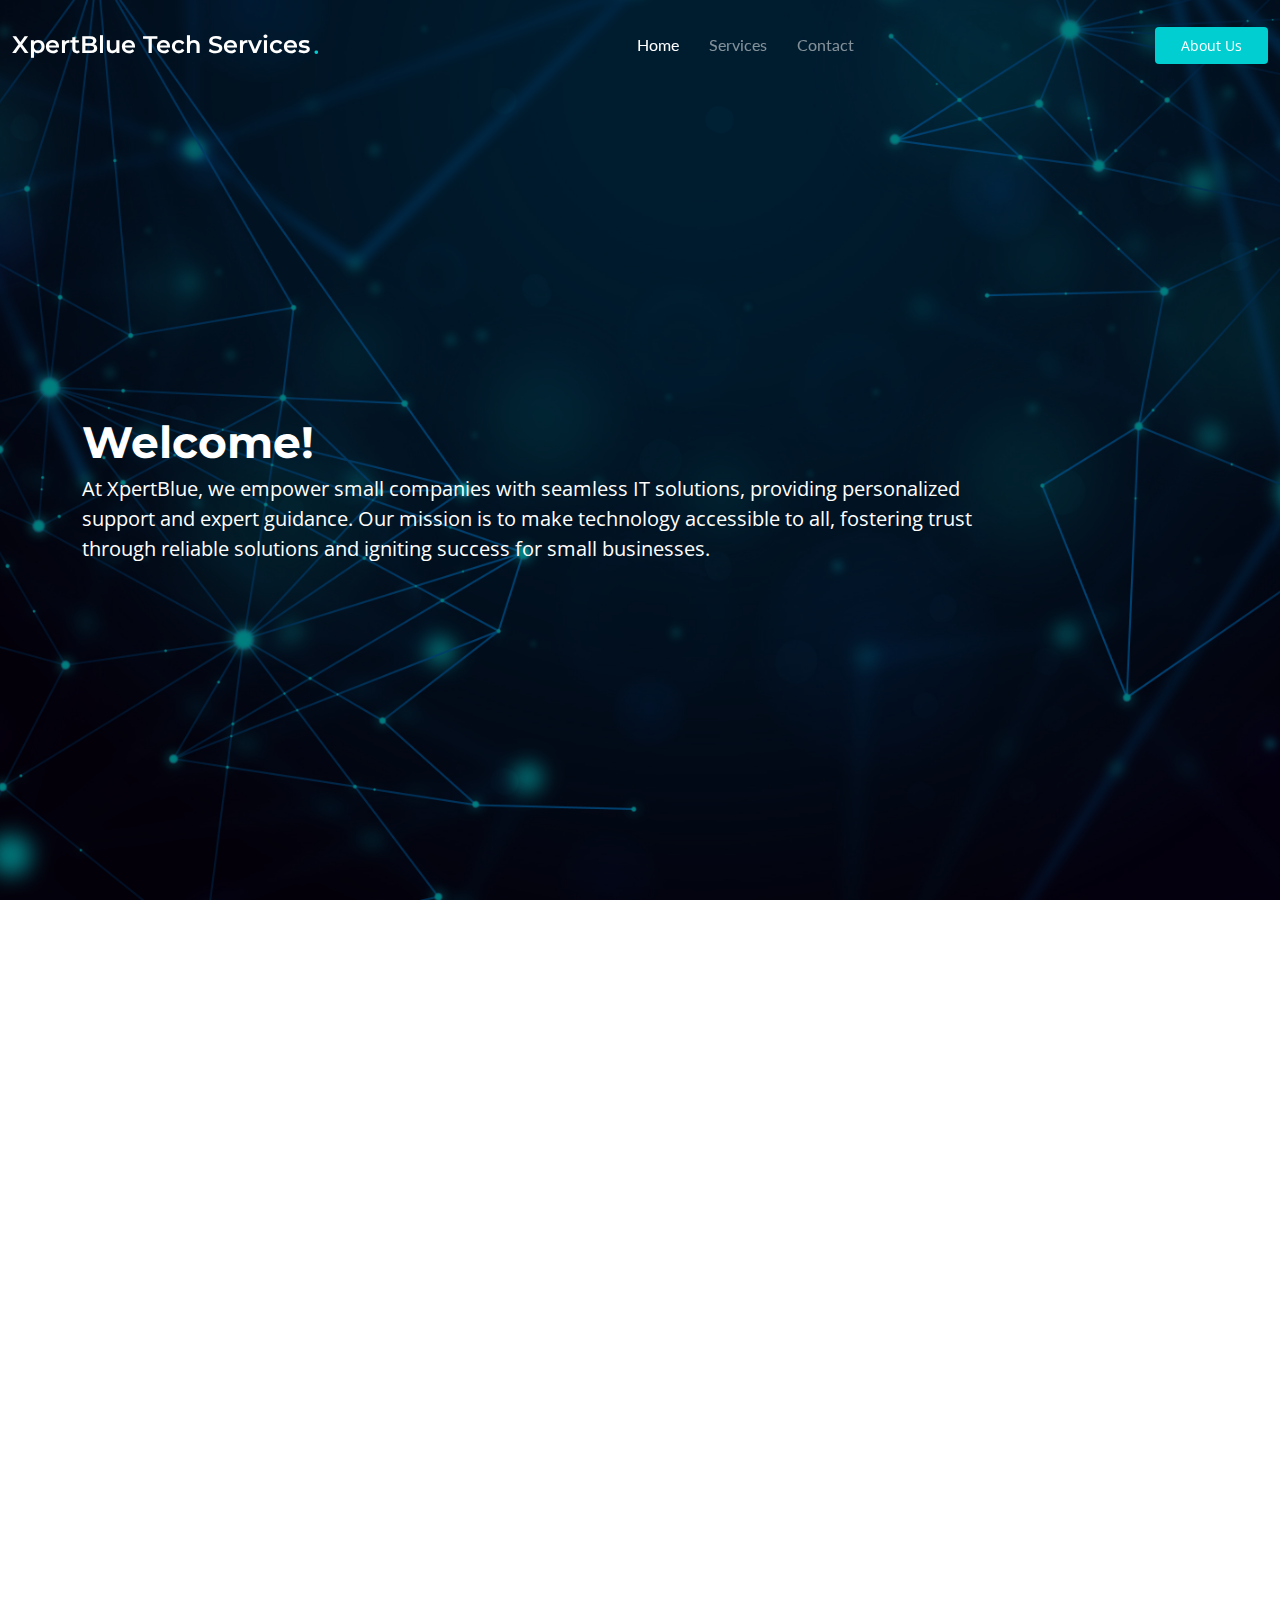
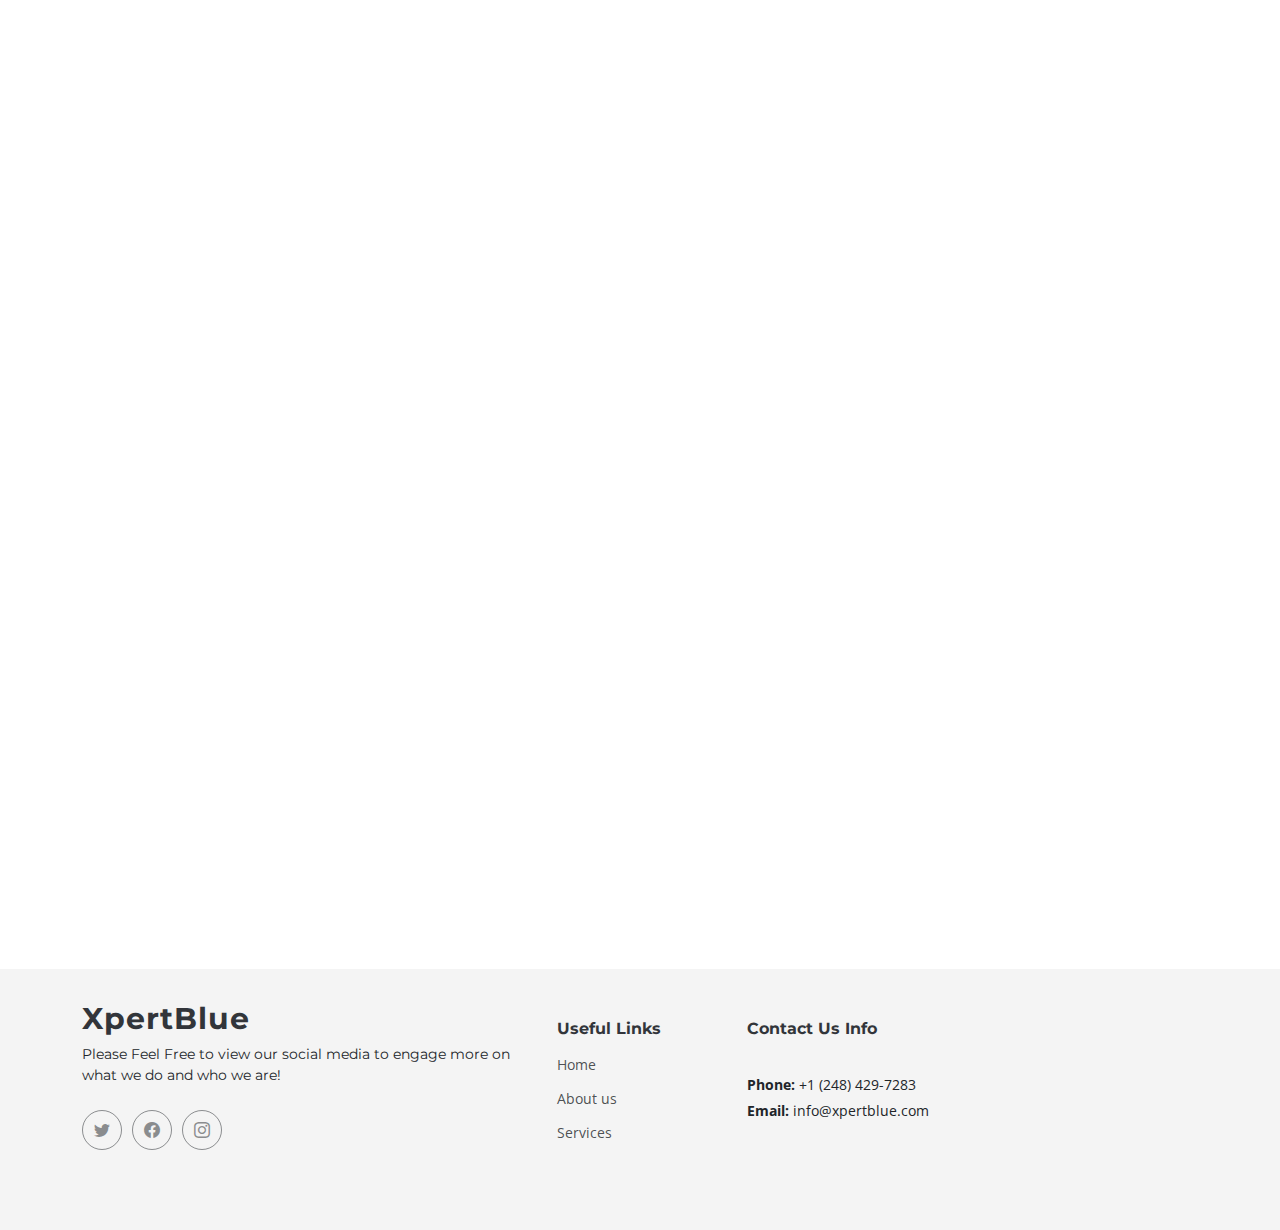
==== commit 6c1e2631: "Changes 09" ====
--- a/index.html
+++ b/index.html
@@ -57,7 +57,7 @@
          <!-- a href="index.html#about">About</a></li>-->
           <li><a href="index.html#services">Services</a></li>
           <!-- <li><a href="index.html#portfolio">Portfolio</a></li>-->
-          <li><a href="index.html#team">Team</a></li>
+         <!--<a href="index.html#team">Team</a></li>-->
           <!-- <li><a href="blog.html">Blog</a></li>-->
           <!--<li class="dropdown has-dropdown"><a href="#"><span>Dropdown</span> <i class="bi bi-chevron-down"></i></a>
             <ul class="dd-box-shadow">
@@ -638,125 +638,6 @@
     </section> End Faq Section -->
 
     <!-- Team Section - Home Page -->
-    <section id="team" class="team">
-
-      <!--  Section Title -->
-      <div class="container section-title" data-aos="fade-up">
-        <h2>Team</h2>
-        <!--<p>Necessitatibus eius consequatur ex aliquid fuga eum quidem sint consectetur velit</p>-->
-      </div><!-- End Section Title -->
-
-      <div class="container">
-
-        <div class="row gy-5">
-
-          <div class="col-lg-4 col-md-6 member" data-aos="fade-up" data-aos-delay="100">
-            <div class="member-img">
-              <img src="assets/img/team/jsneor-pic01.jpg" class="img-fluid" alt="">
-              <div class="social">
-                <!--<a href="#"><i class="bi bi-twitter"></i></a>
-                <a href="#"><i class="bi bi-facebook"></i></a>
-                <a href="#"><i class="bi bi-instagram"></i></a>-->
-                <a href="#"><i class="bi bi-linkedin"></i></a>
-              </div>
-            </div>
-            <div class="member-info text-center">
-              <h4>Jack Sneor</h4>
-              <span>Systems Engineer</span>
-              <!--<p>Aliquam iure quaerat voluptatem praesentium possimus unde laudantium vel dolorum distinctio dire flow</p>-->
-            </div>
-          </div><!-- End Team Member -->
-
-          <div class="col-lg-4 col-md-6 member" data-aos="fade-up" data-aos-delay="200">
-            <div class="member-img">
-              <img src="assets/img/team/mreed-pic01.jpg" class="img-fluid" alt="">
-              <div class="social">
-                <!--<a href="#"><i class="bi bi-twitter"></i></a>
-                <a href="#"><i class="bi bi-facebook"></i></a>
-                <a href="#"><i class="bi bi-instagram"></i></a>-->
-                <a href="#"><i class="bi bi-linkedin"></i></a>
-              </div>
-            </div>
-            <div class="member-info text-center">
-              <h4>Michael Reed</h4>
-              <span>Systems Engineer</span>
-              <!--<p>Labore ipsam sit consequatur exercitationem rerum laboriosam laudantium aut quod dolores exercitationem ut</p>-->
-            </div>
-          </div><!-- End Team Member -->
-
-          <div class="col-lg-4 col-md-6 member" data-aos="fade-up" data-aos-delay="300">
-            <div class="member-img">
-              <img src="assets/img/team/sskoczylas-pic01.jpg" class="img-fluid" alt="">
-              <div class="social">
-                <!--<a href="#"><i class="bi bi-twitter"></i></a>
-                <a href="#"><i class="bi bi-facebook"></i></a>
-                <a href="#"><i class="bi bi-instagram"></i></a>-->
-                <a href="#"><i class="bi bi-linkedin"></i></a>
-              </div>
-            </div>
-            <div class="member-info text-center">
-              <h4>Scot Sckoczylas</h4>
-              <span>Here to smell the roses!</span>
-              <!--<p>Illum minima ea autem doloremque ipsum quidem quas aspernatur modi ut praesentium vel tque sed facilis at qui</p>-->
-            </div>
-          </div><!-- End Team Member -->
-
-          <!-- <div class="col-lg-4 col-md-6 member" data-aos="fade-up" data-aos-delay="400">
-            <div class="member-img">
-              <img src="assets/img/team/team-4.jpg" class="img-fluid" alt="">
-              <div class="social">
-                <a href="#"><i class="bi bi-twitter"></i></a>
-                <a href="#"><i class="bi bi-facebook"></i></a>
-                <a href="#"><i class="bi bi-instagram"></i></a>
-                <a href="#"><i class="bi bi-linkedin"></i></a>
-              </div>
-            </div>
-            <div class="member-info text-center">
-              <h4>Amanda Jepson</h4>
-              <span>Accountant</span>
-              <p>Magni voluptatem accusamus assumenda cum nisi aut qui dolorem voluptate sed et veniam quasi quam consectetur</p>
-            </div>
-          </div> -->
-
-          <!-- <div class="col-lg-4 col-md-6 member" data-aos="fade-up" data-aos-delay="500">
-            <div class="member-img">
-              <img src="assets/img/team/team-5.jpg" class="img-fluid" alt="">
-              <div class="social">
-                <a href="#"><i class="bi bi-twitter"></i></a>
-                <a href="#"><i class="bi bi-facebook"></i></a>
-                <a href="#"><i class="bi bi-instagram"></i></a>
-                <a href="#"><i class="bi bi-linkedin"></i></a>
-              </div>
-            </div>
-            <div class="member-info text-center">
-              <h4>Brian Doe</h4>
-              <span>Marketing</span>
-              <p>Qui consequuntur quos accusamus magnam quo est molestiae eius laboriosam sunt doloribus quia impedit laborum velit</p>
-            </div>
-          </div> -->
-
-          <!-- <div class="col-lg-4 col-md-6 member" data-aos="fade-up" data-aos-delay="600">
-            <div class="member-img">
-              <img src="assets/img/team/team-6.jpg" class="img-fluid" alt="">
-              <div class="social">
-                <a href="#"><i class="bi bi-twitter"></i></a>
-                <a href="#"><i class="bi bi-facebook"></i></a>
-                <a href="#"><i class="bi bi-instagram"></i></a>
-                <a href="#"><i class="bi bi-linkedin"></i></a>
-              </div>
-            </div>
-            <div class="member-info text-center">
-              <h4>Josepha Palas</h4>
-              <span>Operation</span>
-              <p>Sint sint eveniet explicabo amet consequatur nesciunt error enim rerum earum et omnis fugit eligendi cupiditate vel</p>
-            </div>
-          </div> -->
-
-        </div>
-
-      </div>
-
-    </section><!-- End Team Section -->
 
     <!-- Call-to-action Section - Home Page -->
     <!-- <section id="call-to-action" class="call-to-action">
--- a/assets/css/main.css
+++ b/assets/css/main.css
@@ -1721,7 +1721,7 @@
 /* Team Section - Home Page
 ------------------------------*/
 .team {
-  --background-color: #f4f4f4;
+  --background-color: #ffffff;
 }
 
 .team .member {
